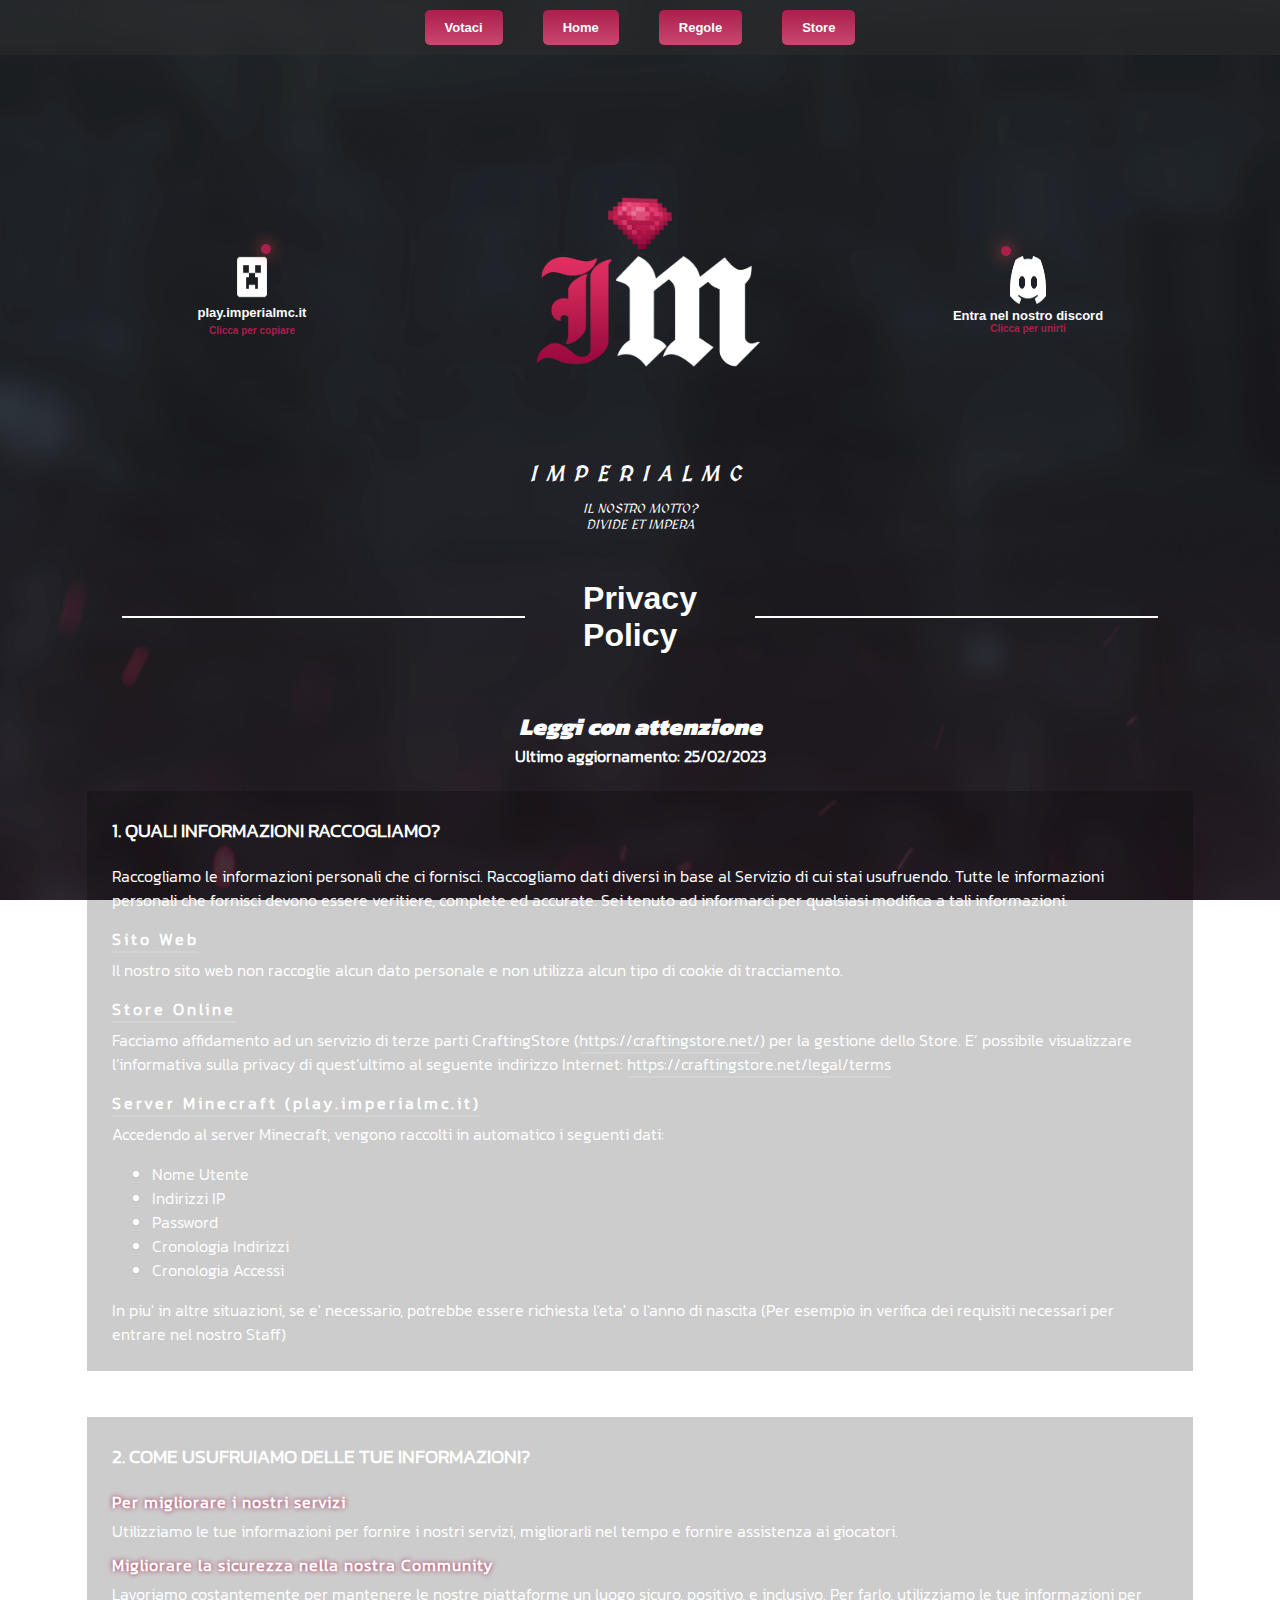
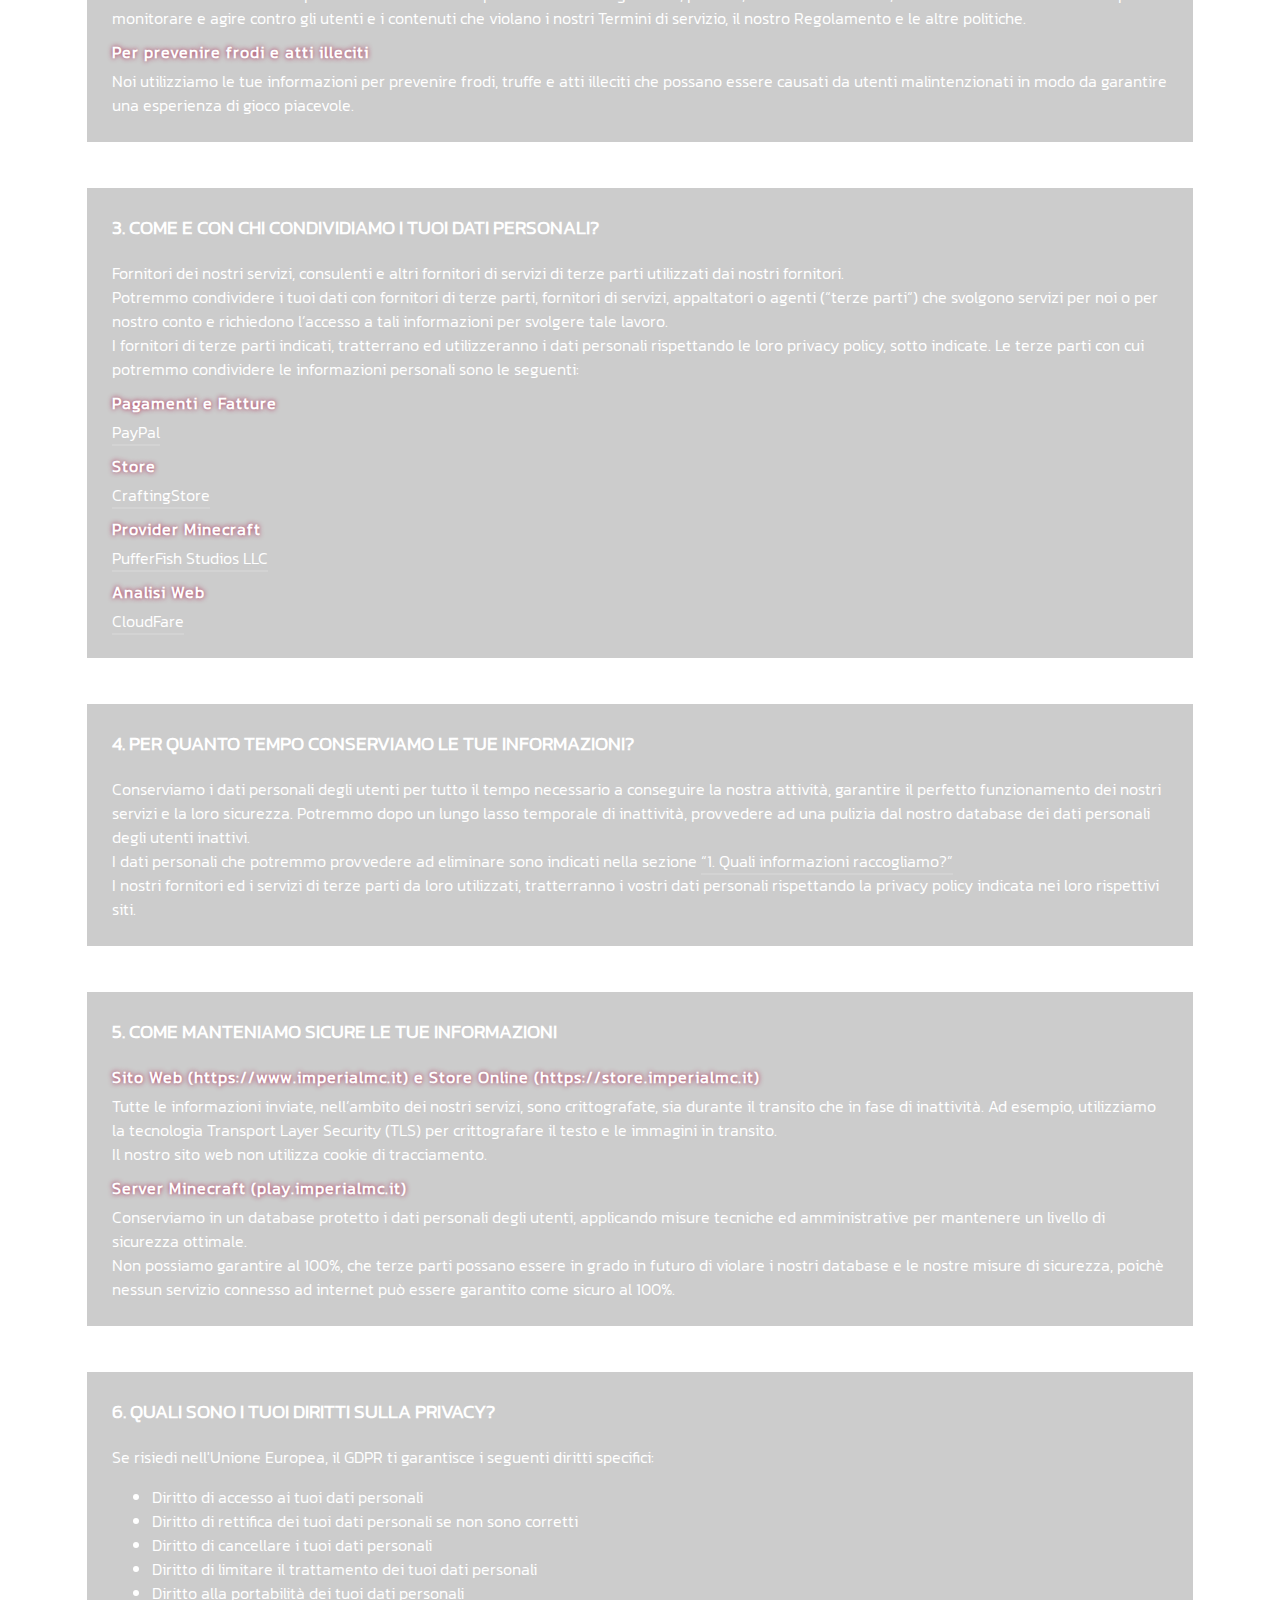
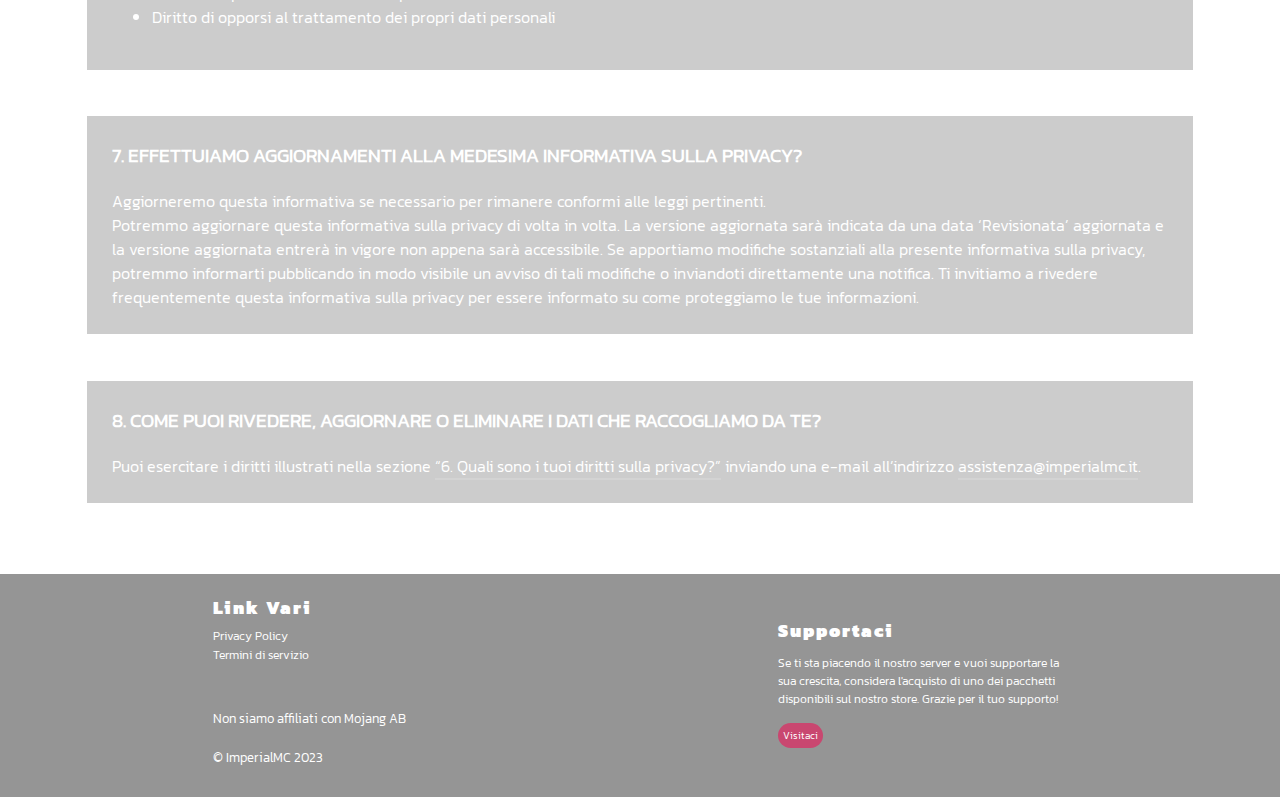
==== privacy.html @ 2893d4a4 "Update" ====
<!DOCTYPE html>
<html lang="it">

<head>
    <meta name="description"
        content="ImperialMC, un server minecraft con modalità imperi innovativa e resource pack personalizzata. Partecipa a eventi fantastici insieme ai tuoi amici.">
    <meta charset="UTF-8">
    <meta http-equiv="X-UA-Compatible" content="IE=edge">
    <meta name="viewport" content="width=device-width, initial-scale=1.0">
    <title>ImperialMC | Privacy Policy</title>
    <link rel="stylesheet" href="css/swiper-bundle.min.css" />
    <link rel="stylesheet" href="css/style.css?v=1.8">
    <link rel="shortcut icon" href="img/icon.png" type="image/x-icon">
    <script src="js/fontawesome.js"></script>
</head>

<body>
    <header><!-- Parte alta della pagina -->
        <nav><!-- Barra di navigazione -->
            <div class="container-header nav">
                <ul class="list">
                    <div class="dropdown">
                        <li class="li-element header nom">Votaci <i class="fa-solid fa-sort-down fa-xs"></i></li>
                        <div class="dropdown-content">
                            <li class="element"><a href="https://www.minealpha.it/server/imperialmc">Minecraft.it</a>
                            </li>
                            <li class="element"><a
                                    href="https://minecraft-italia.net/lista/server/imperialmc">Minecraft.net</a></li>
                        </div>
                    </div>
                    <!-- <div class="dropdown"> -->
                        <a href="index.html">
                            <li class="li-element header">Home</li>
                        </a>
                        <a href="regolamento.html">
                            <li class="li-element header">Regole</li>
                        </a>
                        <!-- <div class="dropdown-content">
                            <li class="element"><a href="regolamento.html">Regolamento</a>
                            </li>
                        </div>
                    </div> -->
                    <a href="https://store.imperialmc.it/">
                        <li class="li-element header">Store</li>
                    </a>
                </ul>
            </div>
        </nav>
        <div class="container">
            <div class="statz left">
                <span class="span-header right" id="players-mc"></span>
                <img src="img/minecraft.png" alt="Minecraft server" width="48px" height="48px">
                <p id="copy" class="header-txt first">play.imperialmc.it</p>
                <span id="clickModal" class="header-txt second">Clicca per copiare</span>
            </div>
            <div class="statz center">
                <img src="img/logo.png" alt="Imperial Logo" title="Logo" height="auto" width="400px">
                <div>
                    <h1>ImperialMC</h1>
                    <p>Il nostro motto?</p>
                    <p>Divide et impera</p>
                </div>
            </div>
            <div class="statz right">
                <span class="span-header left" id="players-ds"></span>
                <img src="img/discord-mark-white.png" alt="Discord" width="48px" height="48px">
                <p class="header-txt first">Entra nel nostro discord</p>
                <a href="https://discord.com/invite/7rMWN4B6k4">
                    <p class="header-txt second">Clicca per unirti</p>
                </a>
            </div>
        </div>
    </header>
    <main>
        <div class="div-titles">
            <div class="separator"></div>
            <h1>Privacy Policy</h1>
            <div class="separator"></div>
        </div>
        <section class="privacy">
            <h2>Leggi con attenzione</h2>
            <p>Ultimo aggiornamento: 25/02/2023</p>
            <div class="privacy-container">
                <article class="privacy-element">
                    <h3>1. QUALI INFORMAZIONI RACCOGLIAMO?</h3>
                    <p>Raccogliamo le informazioni personali che ci fornisci. Raccogliamo dati diversi in base al
                        Servizio di cui stai usufruendo. Tutte le informazioni personali che fornisci devono essere
                        veritiere, complete ed accurate. Sei tenuto ad informarci per qualsiasi modifica a tali
                        informazioni.</p>
                    <a class="anchor" href="index.html">Sito Web</a>
                    <p>Il nostro sito web non raccoglie alcun dato personale e non utilizza alcun tipo di cookie di
                        tracciamento.</p>
                    <a href="https://store.imperialmc.it" class="anchor">Store Online</a>
                    <p>Facciamo affidamento ad un servizio di terze parti CraftingStore (<a
                            href="#">https://craftingstore.net/</a>) per la gestione dello Store. E’ possibile
                        visualizzare l’informativa sulla privacy di quest’ultimo al seguente indirizzo Internet: <a
                            href="https://craftingstore.net/legal/terms">https://craftingstore.net/legal/terms</a></p>
                    <a href="" class="anchor">Server Minecraft (play.imperialmc.it)</a>
                    <p>Accedendo al server Minecraft, vengono raccolti in automatico i seguenti dati:</p>
                    <ul>
                        <li>Nome Utente</li>
                        <li>Indirizzi IP</li>
                        <li>Password</li>
                        <li>Cronologia Indirizzi</li>
                        <li>Cronologia Accessi</li>
                    </ul>
                    <p>In piu' in altre situazioni, se e' necessario, potrebbe essere richiesta l'eta' o l'anno di
                        nascita (Per esempio in verifica dei requisiti necessari per entrare nel nostro Staff)</p>
                </article>
                <article class="privacy-element">
                    <h3>2. COME USUFRUIAMO DELLE TUE INFORMAZIONI?</h3>
                    <b>Per migliorare i nostri servizi</b>
                    <p>Utilizziamo le tue informazioni per fornire i nostri servizi, migliorarli nel tempo e fornire
                        assistenza
                        ai giocatori.
                    </p>
                    <b>Migliorare la sicurezza nella nostra Community</b>
                    <p>Lavoriamo costantemente per mantenere le nostre piattaforme un luogo sicuro, positivo, e
                        inclusivo.
                        Per farlo, utilizziamo le tue informazioni per monitorare e agire contro gli utenti e i
                        contenuti che violano i nostri Termini di servizio, il nostro Regolamento e le altre politiche.
                    </p>
                    <b>Per prevenire frodi e atti illeciti</b>
                    <p>Noi utilizziamo le tue informazioni per prevenire frodi, truffe e atti illeciti che possano
                        essere causati da utenti malintenzionati in modo da garantire una esperienza
                        di gioco piacevole.</p>
                </article>
                <article class="privacy-element">
                    <h3>3. COME E CON CHI CONDIVIDIAMO I TUOI DATI PERSONALI?</h3>
                    <p>Fornitori dei nostri servizi, consulenti e altri fornitori di servizi di terze parti utilizzati
                        dai nostri fornitori.</p>
                    <p>Potremmo condividere i tuoi dati con fornitori di terze parti, fornitori di servizi, appaltatori
                        o agenti (“terze parti“)
                        che svolgono servizi per noi o per nostro conto e richiedono l’accesso a tali informazioni per
                        svolgere tale lavoro.</p>
                    <p>I fornitori di terze parti indicati, tratterrano ed utilizzeranno i dati personali rispettando
                        le loro privacy policy, sotto indicate.
                        Le terze parti con cui potremmo condividere le informazioni personali
                        sono le seguenti:</p>
                    <b>Pagamenti e Fatture</b>
                    <a href="https://www.paypal.com/myaccount/privacy/privacyhub">PayPal <i
                            class="fa-solid fa-link fa-xs"></i></a>
                    <b>Store</b>
                    <a href="https://craftingstore.net/terms">CraftingStore <i class="fa-solid fa-link fa-xs"></i></a>
                    <b>Provider Minecraft</b>
                    <a href="https://pufferfish.host/legal/privacy">PufferFish Studios LLC <i
                            class="fa-solid fa-link fa-xs"></i></a>
                    <b>Analisi Web</b>
                    <a href="https://www.cloudflare.com/it-it/privacypolicy/">CloudFare <i
                            class="fa-solid fa-link fa-xs"></i></a>
                </article>
                <article class="privacy-element">
                    <h3>4. PER QUANTO TEMPO CONSERVIAMO LE TUE INFORMAZIONI?</h3>
                    <p>Conserviamo i dati personali degli utenti per tutto il tempo necessario a conseguire la nostra
                        attività,
                        garantire il perfetto funzionamento dei nostri servizi e la loro sicurezza.
                        Potremmo dopo un lungo lasso temporale di inattività, provvedere ad una pulizia dal nostro
                        database
                        dei dati personali degli utenti inattivi.</p>
                    <p>I dati personali che potremmo provvedere ad eliminare sono indicati nella sezione
                        <a href="#1">“1. Quali informazioni raccogliamo?”</a>
                    </p>
                    <p>I nostri fornitori ed i servizi di terze parti da loro utilizzati, tratterranno i vostri dati
                        personali rispettando la privacy policy indicata nei loro rispettivi siti.</p>
                </article>
                <article class="privacy-element">
                    <h3>5. COME MANTENIAMO SICURE LE TUE INFORMAZIONI</h3>
                    <b>Sito Web (https://www.imperialmc.it) e Store Online (https://store.imperialmc.it)</b>
                    <p>Tutte le informazioni inviate, nell’ambito dei nostri servizi, sono crittografate, sia durante il
                        transito che in fase di inattività. Ad esempio, utilizziamo la tecnologia Transport Layer
                        Security (TLS) per crittografare il testo e le immagini in transito.</p>
                    <p>Il nostro sito web non utilizza cookie di tracciamento.</p>
                    <b>Server Minecraft (play.imperialmc.it)</b>
                    <p>Conserviamo in un database protetto i dati personali degli utenti, applicando misure
                        tecniche ed amministrative per mantenere un livello di sicurezza ottimale.</p>
                    <p>Non possiamo garantire al 100%, che terze parti possano essere in grado in futuro
                        di violare i nostri database e le nostre misure di sicurezza, poichè nessun
                        servizio connesso ad internet può essere garantito come sicuro al 100%.</p>
                </article>
                <article id="6" class="privacy-element">
                    <h3>6. QUALI SONO I TUOI DIRITTI SULLA PRIVACY?</h3>
                    <p>Se risiedi nell'Unione Europea, il GDPR ti garantisce i seguenti diritti specifici:</p>
                    <ul>
                        <li>Diritto di accesso ai tuoi dati personali</li>
                        <li>Diritto di rettifica dei tuoi dati personali se non sono corretti</li>
                        <li>Diritto di cancellare i tuoi dati personali</li>
                        <li>Diritto di limitare il trattamento dei tuoi dati personali</li>
                        <li>Diritto alla portabilità dei tuoi dati personali</li>
                        <li>Diritto di opporsi al trattamento dei propri dati personali</li>
                    </ul>
                </article>
                <article class="privacy-element">
                    <h3>7. EFFETTUIAMO AGGIORNAMENTI ALLA MEDESIMA INFORMATIVA SULLA PRIVACY?</h3>
                    <p>Aggiorneremo questa informativa se necessario per rimanere conformi alle leggi pertinenti.</p>
                    <p>Potremmo aggiornare questa informativa sulla privacy di volta in volta. La versione aggiornata
                        sarà indicata da una data ‘Revisionata’ aggiornata e la versione aggiornata entrerà in vigore
                        non appena sarà accessibile. Se apportiamo modifiche sostanziali alla presente informativa sulla
                        privacy, potremmo informarti pubblicando in modo visibile un avviso di tali modifiche o
                        inviandoti direttamente una notifica. Ti invitiamo a rivedere frequentemente questa informativa
                        sulla privacy per essere informato su come proteggiamo le tue informazioni.</p>
                </article>
                <article class="privacy-element">
                    <h3>8. COME PUOI RIVEDERE, AGGIORNARE O ELIMINARE I DATI CHE RACCOGLIAMO DA TE?</h3>
                    <p>Puoi esercitare i diritti illustrati nella sezione <a href="#6">“6. Quali sono i tuoi diritti
                            sulla privacy?”</a> inviando una e-mail all’indirizzo <a
                            href="mailto:assistenza@imperialmc.it">assistenza@imperialmc.it</a>.</p>
                </article>
            </div>
        </section>
    </main>
    <footer>
        <div class="footer">
            <div class="content-footer">
                <h3>Link Vari</h3>
                <ul>
                    <li><a href="privacy.html">Privacy Policy</a></li>
                    <li><a href="regolamento.html">Termini di servizio</a></li>
                </ul>
                <div class="social">
                    <!-- <a href="#"><i class="fa-brands fa-instagram"></i></a> -->
                    <a href="https://www.tiktok.com/@imperialmc.official?is_from_webapp=1&sender_device=pc"><i class="fa-brands fa-tiktok"></i></a>
                    <a href="https://t.me/imperialmc_official"><i class="fa-brands fa-telegram"></i></a>
                    <a href="https://www.youtube.com/channel/UCzONkB0ESR9Yvba4C2fLvrw"><i class="fa-brands fa-youtube"></i></a>
                </div>
                <p>Non siamo affiliati con Mojang AB</p>
                <p>© ImperialMC 2023</p>
            </div>
            <div class="content-footer right">
                <h3>Supportaci</h3>
                <p>Se ti sta piacendo il nostro server e vuoi supportare la sua crescita, considera l'acquisto di uno dei
                    pacchetti disponibili sul nostro store. Grazie per il tuo supporto!</p>
                <a class="button" href="https://store.imperialmc.it">Visitaci</a>
            </div>
        </div>
    </footer>
    <div id="modal" class="modal-s">
        <div class="modal-content">
            <div class="modal-body">
                <i class="fa-solid fa-check fa-xl"></i>
                <p>L'IP e' stato copiato</p>
                <p class="modal-sub">Ora puoi andare su minecraft e su 'Aggiungi server' incollare il nostro ip</p>
            </div>
        </div>
    </div>
</body>
<script src="js/main.js"></script>
<script src="js/modal.js"></script>

</html>
---- css/style.css ----
@font-face {
    font-family: Kanit;
    src: url(fonts/Kanit-Black.ttf);
    font-display: swap;
}

@font-face {
    font-family: Kanit-L;
    src: url(fonts/Kanit-Light.ttf);
    font-display: swap;
}

@font-face {
    font-family: Medieval;
    src: url(fonts/MedievalSharp-Regular.ttf);
    font-display: swap;
}

/* Modal CSS */

.modal-s {
    display: none;
    left: 0;
    top: 0;
    z-index: 1;
    position: fixed;
    width: 100%;
    height: 100%;
    background-color: rgba(0, 0, 0, 0.50);
    overflow: auto;
    transition: display .5s linear;
}

.modal-content {
    padding: 2%;
    margin: 15% auto;
    background-color: #26282b;
    width: 28%;
    height: 25%;
    border-radius: 15px;
    animation: ex 0.5s;
    /* box-shadow: rgb(59, 68, 81) 0 0 16px; */
}

.modal-content .fa-check {
    color: rgb(119, 219, 119);
    animation: check 2s;
}

@keyframes check {
    25% {
        transform: rotate(360deg) scale(0.5);
    }

    50% {
        transform: scale(1.15);
    }

    100% {
        transform: scale(1);
    }

}

@keyframes ex {
    from {
        transform: scale(0);
    }

    50% {
        transform: scale(1.15);
    }

    to {
        transform: scale(1);
    }
}

.modal-body {
    margin: 8%;
    font-weight: 600;
    font-size: x-large;
    text-align: center;
    color: white;
    padding: 5px;
}

.modal-sub {
    font-weight: normal;
    font-size: medium;
    padding: 5px;
}

.close {
    transition: .6s all;
}

.close:hover {
    cursor: pointer;
    color: black;
    transition: .6s all;
}

::-webkit-scrollbar {
    width: 5px;
}

::-webkit-scrollbar-thumb {
    background-color: #c94770;
    border-radius: 10px;
}

::-webkit-scrollbar-thumb:hover {
    background-color: #de7395;

}

::-webkit-scrollbar-track {
    background-color: #aa1f4b;
}






a {
    color: white;
    text-decoration: none;
}

body {
    color: white;
    font-family: Arial, Helvetica, sans-serif;
    background-image: url(../img/Backgroundimperial.png);
    background-attachment: fixed;
    background-repeat: no-repeat;
    background-size: cover;
    width: auto;
    height: auto;
    margin: 0;
    min-width: 300px;
}

::selection {
    background-color: transparent;
}

.list {
    width: 90%;
    margin: auto;
    padding: 0;
    list-style: none;
    display: flex;
    justify-content: center;
    align-items: center;
    flex-wrap: nowrap;
    flex-direction: row;
}

.div-titles {
    width: 90%;
    margin: auto;
    display: flex;
    justify-content: space-evenly;
    align-items: center;
    flex-wrap: nowrap;
    flex-direction: row;
}

.div-titles h2 {
    font-size: 24px;
    text-transform: uppercase;
    letter-spacing: 4px;
    font-family: Medieval;
    text-align: center;
    width: 100%;
    word-wrap: normal;
    word-break: keep-all;
}

.container-header {
    position: relative;
    background-color: rgba(44, 43, 43, 0.50);
    width: auto;
    height: auto;
    text-align: center;

}

.social a {
    margin: 5px 0;
    font-size: 20px;
    padding-right: 5px;
    transition: .5s;
}

.social a:hover {
    color: #aa1f4b
}

.li-element.header {
    width: auto;
    height: 20px;
    font-weight: bold;
    font-family: Arial;
    font-size: small;
    color: white;
    background-image: linear-gradient(180deg, #aa1f4b, #c94770);
    border-radius: 5px;
    padding: 10px 20px 5px 20px;
    margin: 10px 20px;
    transition: 0.5s all;
}

.li-element.header:hover {
    cursor: pointer;
    box-shadow: rgb(236 79 73) 0 0 16px;
    transition: 0.8s all;
}

.container {
    width: 90%;
    margin: 3% auto;
    text-align: center;
    display: flex;
    justify-content: space-evenly;
    align-items: center;
    flex-wrap: nowrap;
    flex-direction: row;
}

.span-header {
    font-family: Arial, Helvetica, sans-serif;
    font-weight: bold;
    font-size: 10pt;
    color: white;
    padding: 7px;
    box-shadow: rgb(236 79 73) 0 0 16px;
    position: absolute;
    box-sizing: border-box;
    background-color: #aa1f4b;
    border-radius: 50%;
}
.statz.left img, .statz.right img{
    width: 48px;
    color: white;
}

.span-header.right {
    margin-left: 2.7em;
    margin-top: -0.9em;
}

.span-header.left {
    margin-left: -0.9em;
    margin-top: -1em;
}

.header-txt,
.first,
.second {
    width: 220px;
    font-size: 14pt;
    color: white;
    margin: 0;
    font-family: Arial, Helvetica, sans-serif;
    font-weight: bolder;
    overflow-y: hidden;
}

.second {
    font-size: 9pt;
    color: #aa1f4b;
    transition: 0.5s all;
}

.second:hover {
    cursor: pointer;
    color: white;
    text-shadow: rgb(236 79 73) 0 0 16px;
    transition: 0.6s all;
}

.statz i {
    font-size: 48px;
}

.statz {
    position: relative;
}

.statz.center div {
    text-align: center;
    position: absolute;
    left: 0;
    right: 0;
    bottom: 0;
    text-transform: uppercase;
    font-family: Medieval;
    font-style: italic;
}
.statz.center img{
    width: 400px;
    height: 400px;
}

.statz.center div h1 {
    letter-spacing: 10px;
}

.statz.center div p {
    margin: 0;
}

.dropdown {
    position: relative;
}

.dropdown-content {
    top: 50px;
    right: 12px;
    width: 100px;
    background-image: linear-gradient(360deg, #aa1f4b, #c94770);
    z-index: 1;
    position: absolute;
    visibility: hidden;
    opacity: 0;
}

.element {
    text-align: center;
    border-bottom: black 1px solid;
    font-size: x-small;
    padding: 15px;
    text-transform: uppercase;
    transition: .5s;
}

.element:hover {
    text-shadow: rgb(255, 255, 255) 0 0 10px;
    transition: .5s;
}

.dropdown:hover .dropdown-content {
    border-radius: 10px;
    top: 55px;
    visibility: visible;
    opacity: 1;
    transition: .9s;
}

.fa-sort-down {
    vertical-align: 0;
}

.separator {
    width: 90%;
    margin: 7% 5%;
    border: white 1px solid;
}

.article-content {
    position: relative;
    width: 90%;
    height: 400px;
    margin: 0 auto;
    display: flex;
    flex-wrap: nowrap;
    flex-direction: row;
    align-content: center;
    justify-content: space-around;
}

.article-content::before {
    content: '';
    background-image: url(../img/nuovospawn.png);
    background-size: cover;
    background-position: center;
    border-bottom-right-radius: 70px;
    border-top-left-radius: 70px;
    position: absolute;
    top: 0px;
    right: 0px;
    bottom: 0px;
    left: 0px;
    opacity: 0.3;
}

.main-content {
    position: relative;
    margin: 10px 0;
    padding: 20px;
    text-align: center;
    width: 400px;
}

.main-content h3 {
    font-family: Kanit;
    margin-top: 50px;
}

.main-content p {
    margin: 50px 0;
    font-size: normal;
    text-align: center;
    font-family: Kanit-L;
    word-wrap: break-word;
    transition: .3s;
}

.main-content p:hover {
    cursor: pointer;
    text-shadow: #de7395 0 0 5px;
    transition: .3s;
}

#slider {
    position: relative;
    margin: 2% auto;
    width: 60%;
    display: flex;
    align-items: center;
    justify-content: center;
    transition: .5s;
    opacity: 0.6;
}

#img_slider {
    width: 100%;
}

#slider:hover {
    cursor: pointer;
    box-shadow: #c94770 0 0 10px;
    transform: scale(1.05);
    transition: .5s;
}

#img_slider img {
    height: 400px;
    width: 100%;
    display: none;
    transition: .5s ease-in-out;
}

#img_slider img:nth-child(1) {
    display: block;
    transform: translateX(0);
    transition: .5s ease-in-out;
}

#slider:hover {
    opacity: 1;
}

#slider button {
    margin: 10px;
    z-index: 1;
    position: absolute;
    width: 30px;
    height: 30px;
    border: solid white 2px;
    color: white;
    outline: none;
    cursor: pointer;
    background: none;
    border-radius: 25px;
    font-size: 10px;
    transition: all 0.1s ease-in-out;
}

#slider button.left {
    left: 1%;
}

#slider button.right {
    right: 1%;
}

#slider button:hover {
    transform: scale(1.05);
}

#slider button:active {
    transform: scale(0.95);
}

.swiper {
    padding: 5% 0;
    width: 50%;
    height: 100%;
    cursor: grab;
    transform: scale(0.95);
    background-color: rgba(0, 0, 0, 0.10);
    opacity: 0.6;
    transition: .5s;
}

.swiper:hover {
    transform: scale(1.05);
    opacity: 1;
    background-color: rgba(0, 0, 0, 0.30);
}

.swiper:active {
    cursor: grabbing;
}

.swiper-slide {
    text-align: center;
    font-size: 18px;
    display: flex;
    justify-content: space-evenly;
    align-items: center;
}

.card {
    width: 150px;
    border-radius: 15px;
    background-image: linear-gradient(90deg, #aa1f4b, #c94770);
    cursor: pointer;
    transition: .5s;
}

.card:hover {
    transform: scale(1.10);
}

.card-image {
    position: relative;
    height: 70px;
    width: 70px;
    border-radius: 50px;
    padding: 5px;
}

.card-image img {
    width: 100%;
    height: 100%;
    object-fit: cover;
    border-radius: 50px;
    border: 1px solid black;
}

.image-content,
.card-content {
    padding: 15px 30px;
    display: flex;
    flex-direction: column;
    align-items: center;
}

.image-content {
    position: relative;
    row-gap: 5px;
}

.overlay {
    position: absolute;
    left: 0;
    top: 0;
    width: 100%;
    height: 100%;
    border-radius: 15px 15px 0 20px;
    background-color: rgb(100, 105, 112);
}

.overlay::after {
    border-radius: 0 15px 0 0;
    background-image: linear-gradient(180deg, #aa1f4b, #c94770);
}

.name {
    text-align: center;
    font-size: medium;
    font-weight: 600;
}

.desc {
    text-align: center;
    font-size: small;
    font-weight: 0;

}

.footer {
    padding: 20px;
    margin-top: 3%;
    width: auto;
    background-color: rgba(44, 43, 43, 0.50);
    display: flex;
    flex-direction: row;
    align-items: center;
    justify-content: center;
}

.content-footer {
    display: flex;
    flex-direction: column;
    align-items: first baseline;
    justify-content: space-evenly;
    box-sizing: border-box;
    height: auto;
    font-family: Kanit-L;
    font-size: small;
    margin: 0 15%;
}

.content-footer h3 {
    font-family: Kanit;
    font-size: large;
    font-weight: 600;
    letter-spacing: 2px;
    margin: 0;
}

.content-footer ul {
    list-style: none;
    margin: 5px;
    padding: 0;
}

.content-footer ul li {
    transition: .5s;
    min-width: 100px;
}

.content-footer ul li:hover {
    text-shadow: #c94770 0 0 5px;
}

.content-footer p {
    padding: 10px 0;
    margin: 5px 0;
    max-width: 300px;
    margin: 0;
    word-wrap: break-word;
}

.content-footer .button {
    margin: 5px;
    font-size: x-small;
    padding: 5px;
    border-radius: 15px;
    background-color: #c94770;
    transition: .5s;
}

.content-footer .button:hover {
    box-shadow: white 0 0 3px;
}

.content-footer .button:active {
    transform: scale(1.10);
}


/* Sezione dedicata alla pagina privacy.html */

.privacy {
    text-align: center;
    padding: 10px;
    width: 90%;
    margin: auto;
    font-family: Kanit-L;
}

.privacy h2 {
    font-family: Kanit;
    font-style: italic;
    margin: 0;
}

.privacy p {
    font-weight: 900;
    margin: 0;
}

.privacy-container {
    display: flex;
    flex-wrap: wrap;
    align-items: center;
}

.privacy-element {
    text-align: left;
    width: 100%;
    margin: 2%;
    padding: 25px;
    background-color: rgba(0, 0, 0, 0.20);
    height: auto;
    word-wrap: break-word;
    overflow-y: auto;
}

.privacy-element p,
.privacy-element h3 {
    font-family: Kanit-L;
    margin: 0;
}

.privacy h3 {
    margin: 0 0 20px 0;
}

.privacy-element p {
    font-weight: 200;
    width: 100%;
}

.privacy-element b {
    text-shadow: #aa1f4b 0 0 5px;
    color: white;
    letter-spacing: 1px;
    font-weight: 600;
    display: block;
    margin: 10px 0 5px 0;
}

.privacy a {
    border-bottom: 2px solid lightgray;
    transition: .5s;
}

.privacy ol li {
    padding: 10px;
    margin: 5px 0;
}

.anchor {
    border-bottom: 2px solid #26282b;
    letter-spacing: 3px;
    font-weight: 600;
    display: inline-block;
    margin: 15px 0 5px 0;
    transition: .5s;
}

.anchor:hover {
    color: rgba(255, 255, 255, 0.7);
}

@media screen and (max-width:1350px) {
    .main-content p {
        font-size: 13px;
    }

    .statz img {
        width: 200px;
    }

    .statz span,
    .statz a p {
        font-size: 10px;
    }

    .statz p {
        font-size: 13px;
    }

    .statz.left img, .statz.right img{
        width: 36px;
    }

    .span-header {
        font-size: 13px;
        padding: 5px;
    }

    .statz.center div h1 {
        font-size: 21px;
    }

    .statz.center div {
        bottom: -35px;
    }

    .content-footer.right p {
        font-size: 12px;
    }

    .content-footer ul li a {
        font-size: 12px;
    }
}

@media screen and (max-width:800px) {
    .li-element.header{
        font-size: 11px;
        padding: 13px 10px 5px 10px;
    }
    .separator {
        width: 50%;
    }

    .div-titles h2 {
        font-size: 13px;
    }

    .statz.statz.center img {
        width: 150px;
        height: auto;
    }

    .statz.center div {
        bottom: -15px;
    }

    .statz.center div h1 {
        letter-spacing: 5px;
        font-size: 16px;
    }

    .statz.center div p {
        font-size: 9px;
    }

    .statz.left img, .statz.right img{
        width: 20px;
    }
    .statz p{
        font-size: 9px;
    }
    .header-txt.second{
        font-size: 7px;
    }
    .span-header.left {
        margin-left: -1.4em;
        margin-top: -1em;
    }
    .span-header.right {
        margin-left: 1.1em;
        margin-top: -0.8em;
    }
    .span-header{
        font-size: 8px;
        padding: 4px;
    }
    .main-content p {
        font-size: 9px;
    }

    .content-footer.right p {
        font-size: 5px;
    }

    .content-footer ul li a {
        font-size: 10px;
    }
}
@media screen and (max-width: 500px) {
    .article-content{
        flex-direction: column;
        height: auto;
    }
    .article-content::before{
        background: none;
    }
    .main-content{
        position: relative;
        width: 70%;
        margin: 10px auto;
    }
    .main-content::before{
        content: '';
        position: absolute;
        left: 0;
        right: 0;
        top: 0;
        bottom: 0;
        background-image: url(../img/nuovospawn.png);
        background-position: center;
        background-size: cover;
        opacity: 0.3;
    }
    .main-content i{
        font-size: 19px;
    }
    .main-content h3{
        margin-top: 20px;
        font-size: 14px;
    }
    .main-content p{
        margin: 30px 0;
    }
    .statz.left {
        display: none;
    }
    .statz.right{
        display: none;
    }
}
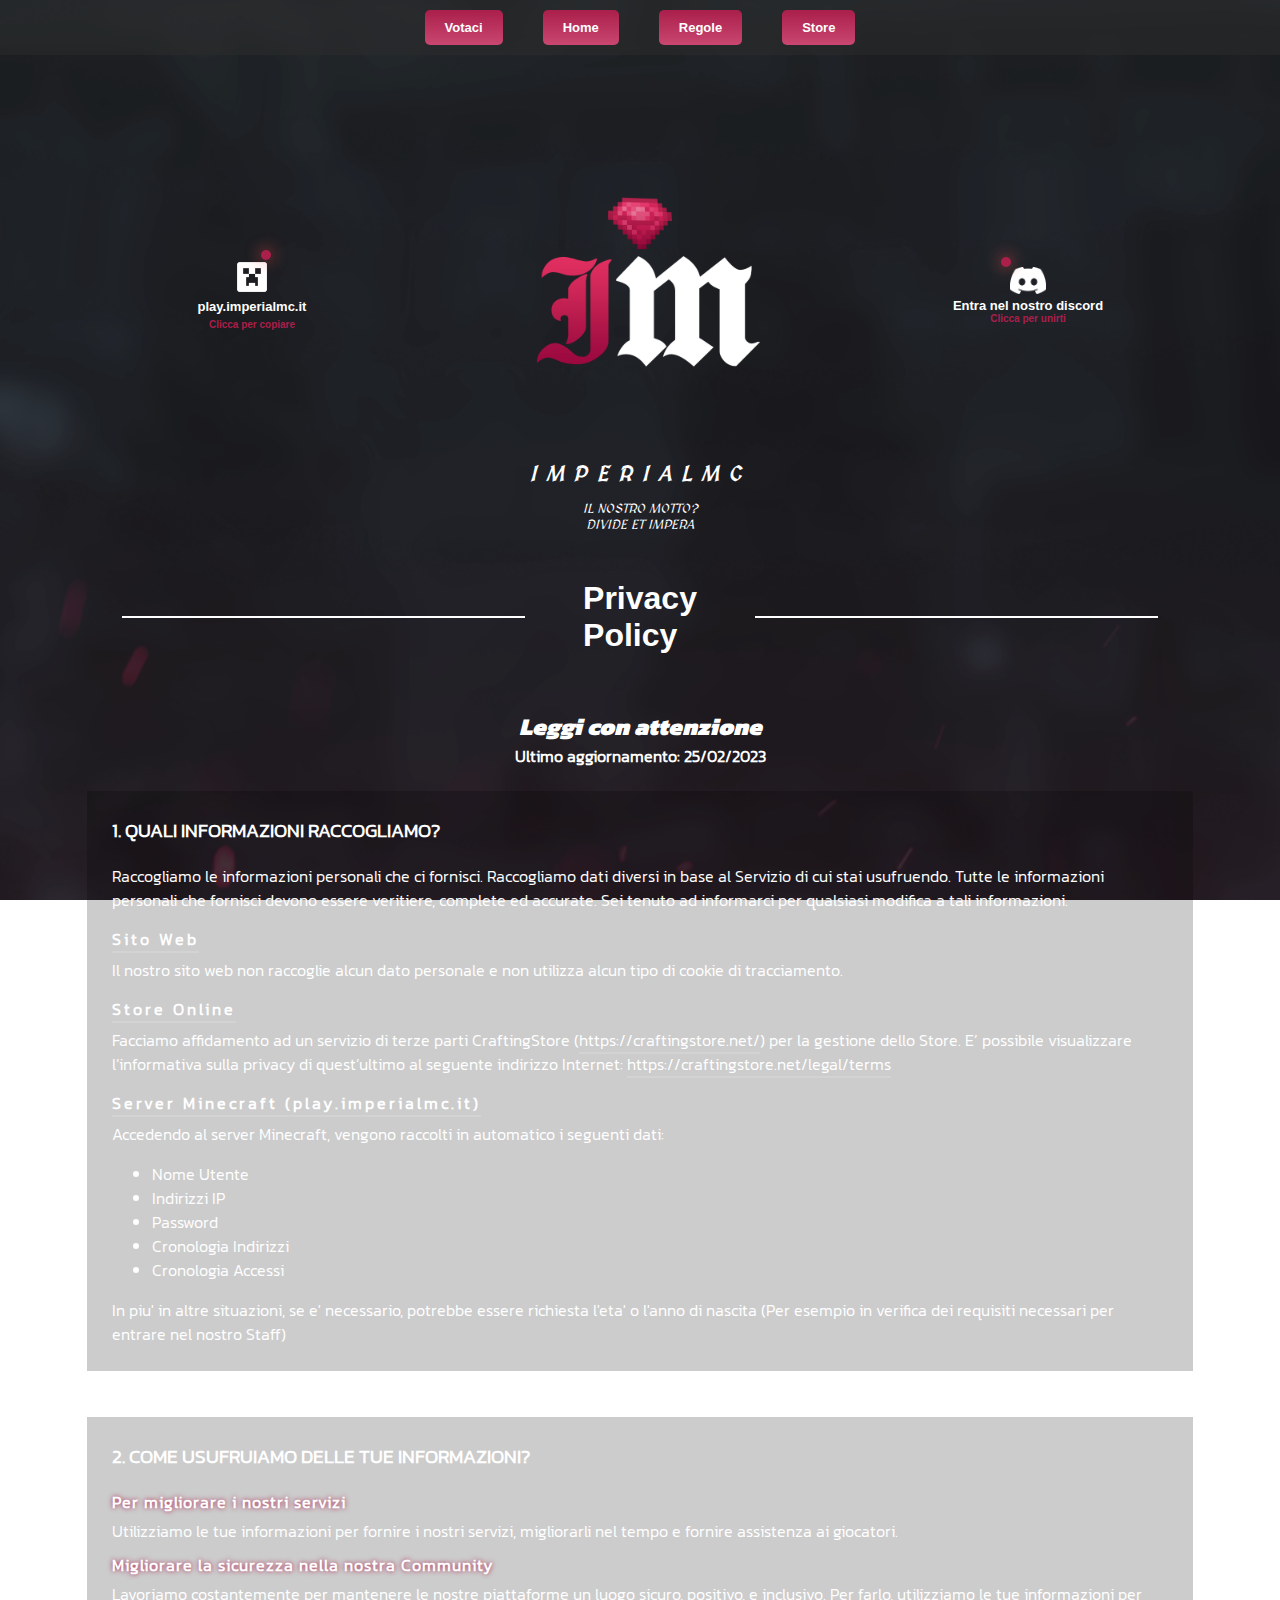
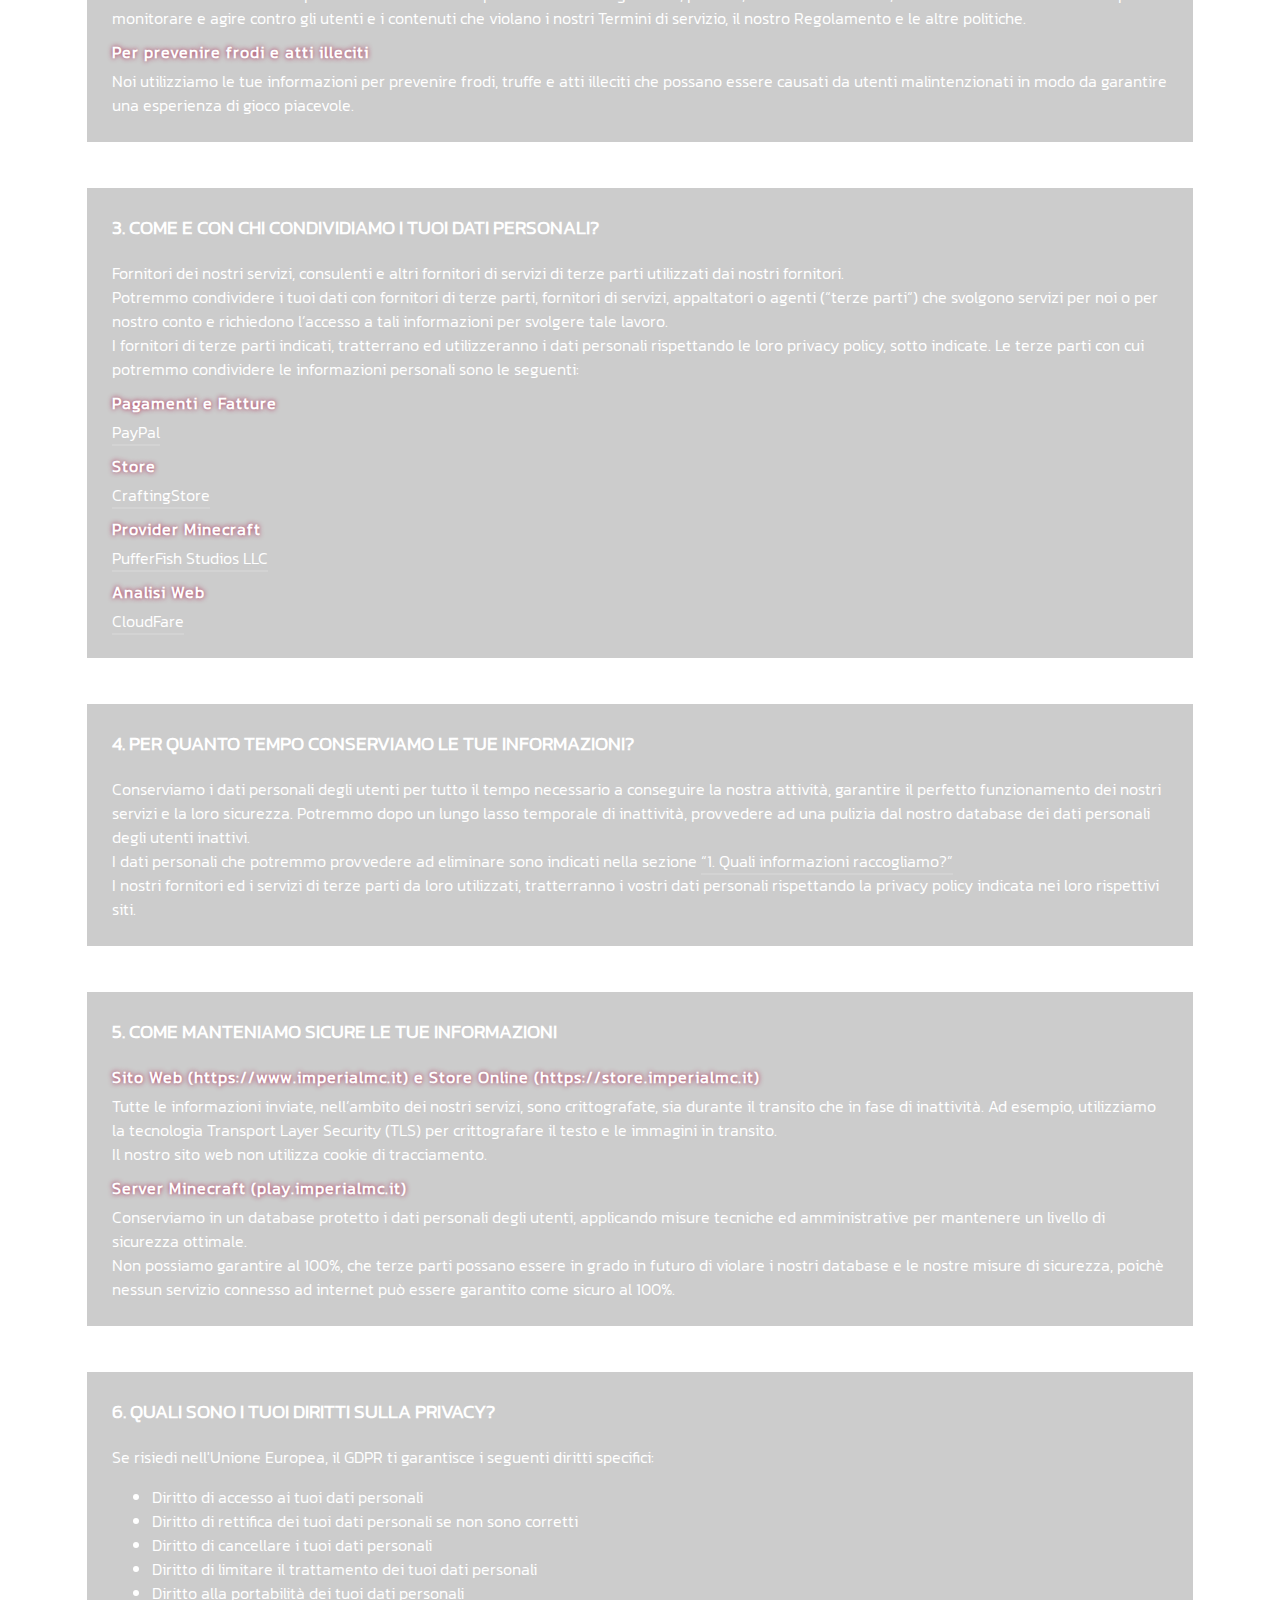
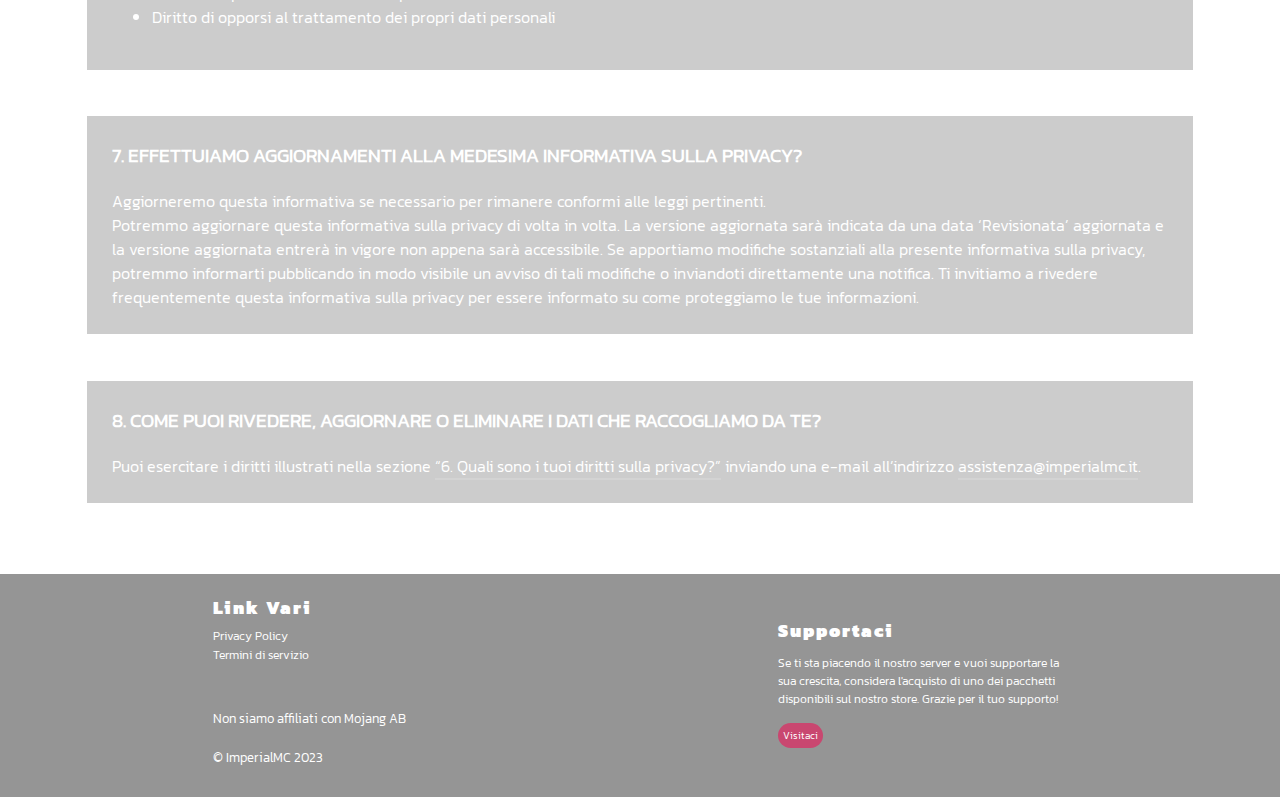
==== commit a9c6edf0: "Updates" ====
--- a/privacy.html
+++ b/privacy.html
@@ -9,7 +9,7 @@
     <meta name="viewport" content="width=device-width, initial-scale=1.0">
     <title>ImperialMC | Privacy Policy</title>
     <link rel="stylesheet" href="css/swiper-bundle.min.css" />
-    <link rel="stylesheet" href="css/style.css?v=1.8">
+    <link rel="stylesheet" href="css/style.css?v=1.9">
     <link rel="shortcut icon" href="img/icon.png" type="image/x-icon">
     <script src="js/fontawesome.js"></script>
 </head>
@@ -49,12 +49,12 @@
         <div class="container">
             <div class="statz left">
                 <span class="span-header right" id="players-mc"></span>
-                <img src="img/minecraft.png" alt="Minecraft server" width="48px" height="48px">
+                <img src="img/minecraft.avif" alt="Minecraft server" width="48px" height="auto">
                 <p id="copy" class="header-txt first">play.imperialmc.it</p>
                 <span id="clickModal" class="header-txt second">Clicca per copiare</span>
             </div>
             <div class="statz center">
-                <img src="img/logo.png" alt="Imperial Logo" title="Logo" height="auto" width="400px">
+                <img src="img/logo.avif" alt="Imperial Logo" title="Logo" height="auto" width="400px">
                 <div>
                     <h1>ImperialMC</h1>
                     <p>Il nostro motto?</p>
@@ -63,7 +63,7 @@
             </div>
             <div class="statz right">
                 <span class="span-header left" id="players-ds"></span>
-                <img src="img/discord-mark-white.png" alt="Discord" width="48px" height="48px">
+                <img src="img/discord-mark-white.avif" alt="Discord" width="48px" height="auto">
                 <p class="header-txt first">Entra nel nostro discord</p>
                 <a href="https://discord.com/invite/7rMWN4B6k4">
                     <p class="header-txt second">Clicca per unirti</p>
--- a/css/style.css
+++ b/css/style.css
@@ -132,7 +132,7 @@
 body {
     color: white;
     font-family: Arial, Helvetica, sans-serif;
-    background-image: url(../img/Backgroundimperial.png);
+    background-image: url(../img/Backgroundimperial.avif);
     background-attachment: fixed;
     background-repeat: no-repeat;
     background-size: cover;
@@ -374,7 +374,7 @@
 
 .article-content::before {
     content: '';
-    background-image: url(../img/nuovospawn.png);
+    background-image: url(../img/nuovospawn.avif);
     background-size: cover;
     background-position: center;
     border-bottom-right-radius: 70px;
@@ -869,7 +869,7 @@
         right: 0;
         top: 0;
         bottom: 0;
-        background-image: url(../img/nuovospawn.png);
+        background-image: url(../img/nuovospawn.avif);
         background-position: center;
         background-size: cover;
         opacity: 0.3;
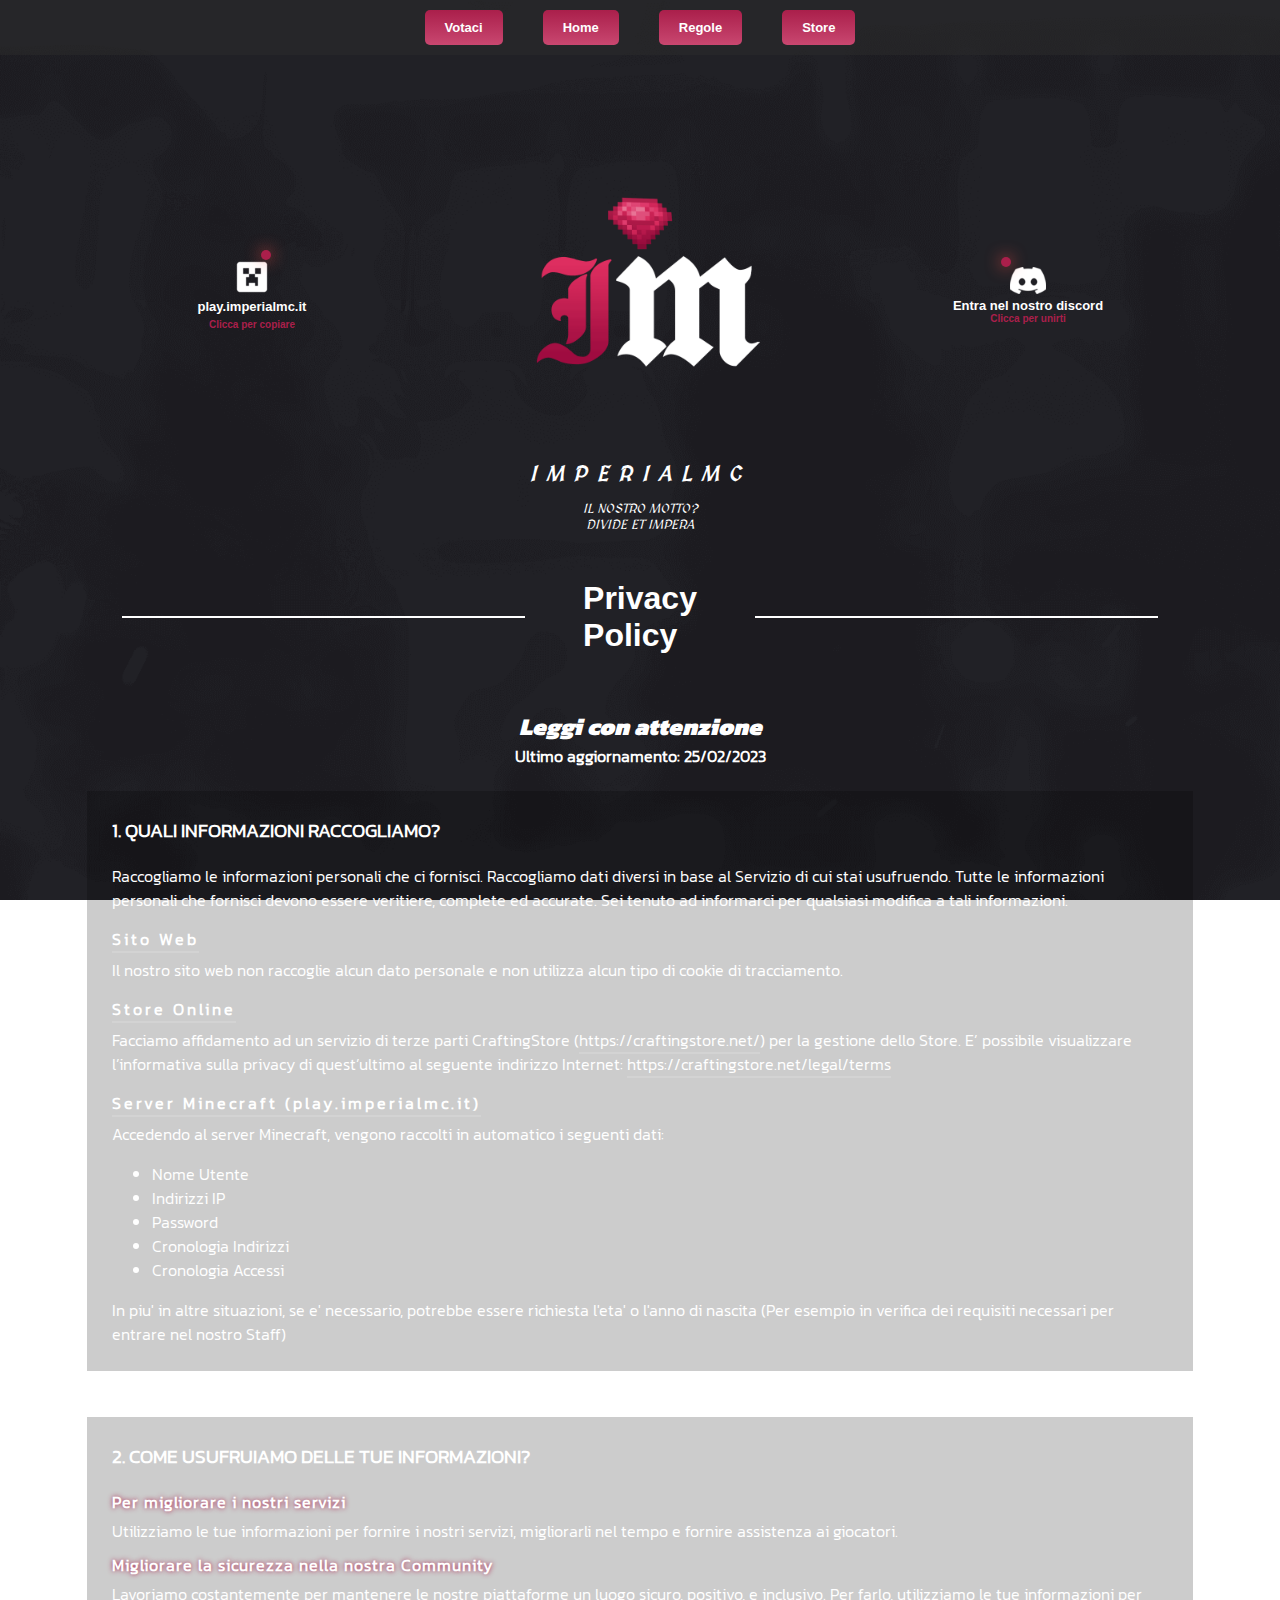
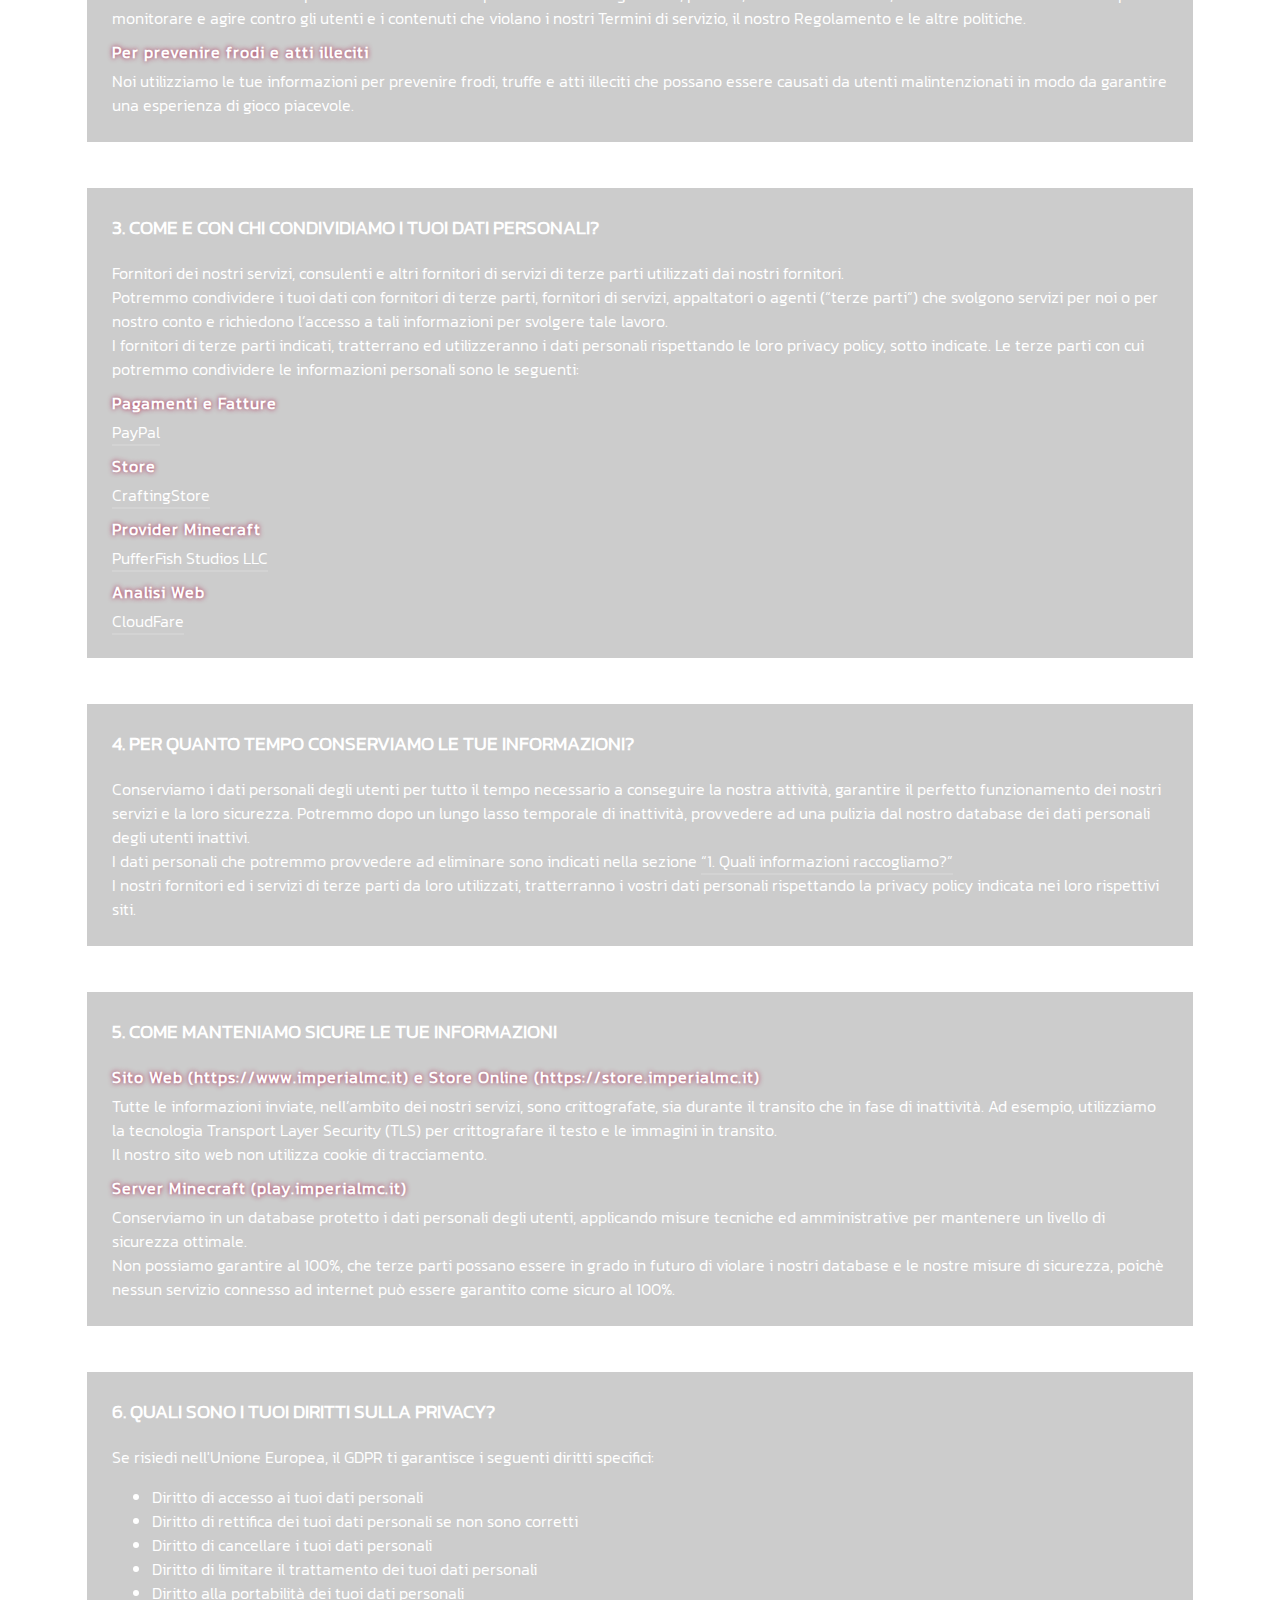
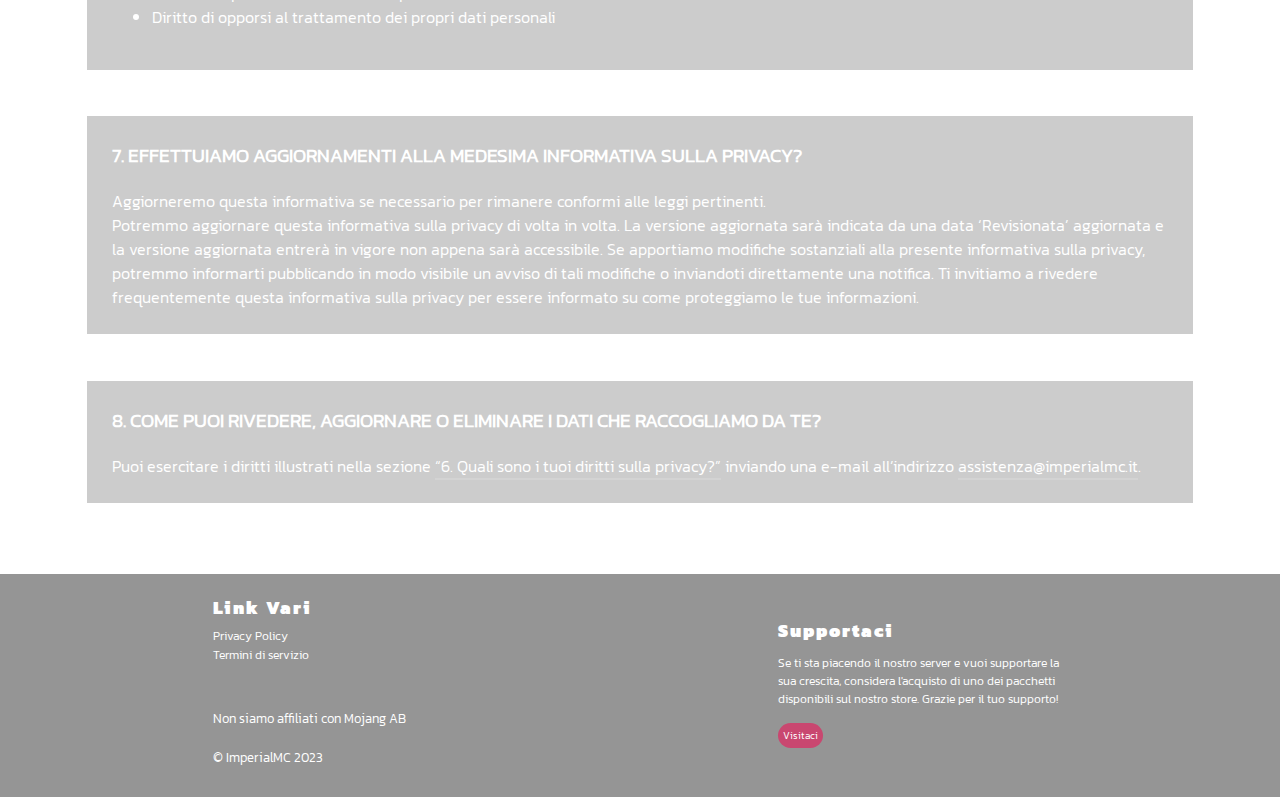
==== commit 22e03e30: "Update" ====
--- a/privacy.html
+++ b/privacy.html
@@ -8,31 +8,34 @@
     <meta http-equiv="X-UA-Compatible" content="IE=edge">
     <meta name="viewport" content="width=device-width, initial-scale=1.0">
     <title>ImperialMC | Privacy Policy</title>
-    <link rel="stylesheet" href="css/swiper-bundle.min.css" />
-    <link rel="stylesheet" href="css/style.css?v=1.9">
+    <link rel="stylesheet" href="css/swiper-bundle.min.css?v=1.0.0">
+    <link rel="stylesheet" href="css/style.css?v=2.1">
     <link rel="shortcut icon" href="img/icon.png" type="image/x-icon">
-    <script src="js/fontawesome.js"></script>
+    <script async="false" src="js/fontawesome.js"></script>
 </head>
 
 <body>
     <header><!-- Parte alta della pagina -->
         <nav><!-- Barra di navigazione -->
             <div class="container-header nav">
-                <ul class="list">
-                    <div class="dropdown">
-                        <li class="li-element header nom">Votaci <i class="fa-solid fa-sort-down fa-xs"></i></li>
-                        <div class="dropdown-content">
-                            <li class="element"><a href="https://www.minealpha.it/server/imperialmc">Minecraft.it</a>
-                            </li>
-                            <li class="element"><a
-                                    href="https://minecraft-italia.net/lista/server/imperialmc">Minecraft.net</a></li>
+                <main>
+                    <ul class="list">
+                        <div class="dropdown">
+                            <li class="li-element header nom">Votaci <i class="fa-solid fa-sort-down fa-xs"></i></li>
+                            <div class="dropdown-content">
+                                <li class="element"><a href="https://www.minealpha.it/server/imperialmc"
+                                        title="Minecraft.it">Minecraft.it</a>
+                                </li>
+                                <li class="element"><a href="https://minecraft-italia.net/lista/server/imperialmc"
+                                        title="Minecraft.net">Minecraft.net</a></li>
+                            </div>
+                            </a>
                         </div>
-                    </div>
-                    <!-- <div class="dropdown"> -->
-                        <a href="index.html">
+                        <!-- <div class="dropdown"> -->
+                        <a href="index.html" title="home">
                             <li class="li-element header">Home</li>
                         </a>
-                        <a href="regolamento.html">
+                        <a href="regolamento.html" title="rules">
                             <li class="li-element header">Regole</li>
                         </a>
                         <!-- <div class="dropdown-content">
@@ -40,21 +43,22 @@
                             </li>
                         </div>
                     </div> -->
-                    <a href="https://store.imperialmc.it/">
-                        <li class="li-element header">Store</li>
-                    </a>
-                </ul>
+                        <a href="https://store.imperialmc.it/" title="store">
+                            <li class="li-element header">Store</li>
+                        </a>
+                    </ul>
+                </main>
             </div>
         </nav>
         <div class="container">
             <div class="statz left">
                 <span class="span-header right" id="players-mc"></span>
-                <img src="img/minecraft.avif" alt="Minecraft server" width="48px" height="auto">
+                <img src="img/minecraft.png" alt="Minecraft server" width="48px" height="auto">
                 <p id="copy" class="header-txt first">play.imperialmc.it</p>
                 <span id="clickModal" class="header-txt second">Clicca per copiare</span>
             </div>
             <div class="statz center">
-                <img src="img/logo.avif" alt="Imperial Logo" title="Logo" height="auto" width="400px">
+                <img src="img/logo.png" alt="Imperial Logo" title="Logo" height="auto" width="400px">
                 <div>
                     <h1>ImperialMC</h1>
                     <p>Il nostro motto?</p>
@@ -63,7 +67,7 @@
             </div>
             <div class="statz right">
                 <span class="span-header left" id="players-ds"></span>
-                <img src="img/discord-mark-white.avif" alt="Discord" width="48px" height="auto">
+                <img src="img/discord-mark-white.png" alt="Discord" width="48px" height="auto">
                 <p class="header-txt first">Entra nel nostro discord</p>
                 <a href="https://discord.com/invite/7rMWN4B6k4">
                     <p class="header-txt second">Clicca per unirti</p>
@@ -244,6 +248,4 @@
     </div>
 </body>
 <script src="js/main.js"></script>
-<script src="js/modal.js"></script>
-
 </html>--- a/css/style.css
+++ b/css/style.css
@@ -132,7 +132,7 @@
 body {
     color: white;
     font-family: Arial, Helvetica, sans-serif;
-    background-image: url(../img/Backgroundimperial.avif);
+    background-image: url(../img/Backgroundimperial.webp);
     background-attachment: fixed;
     background-repeat: no-repeat;
     background-size: cover;
@@ -374,7 +374,7 @@
 
 .article-content::before {
     content: '';
-    background-image: url(../img/nuovospawn.avif);
+    background-image: url(../img/nuovospawn.webp);
     background-size: cover;
     background-position: center;
     border-bottom-right-radius: 70px;
@@ -869,7 +869,7 @@
         right: 0;
         top: 0;
         bottom: 0;
-        background-image: url(../img/nuovospawn.avif);
+        background-image: url(../img/nuovospawn.webp);
         background-position: center;
         background-size: cover;
         opacity: 0.3;
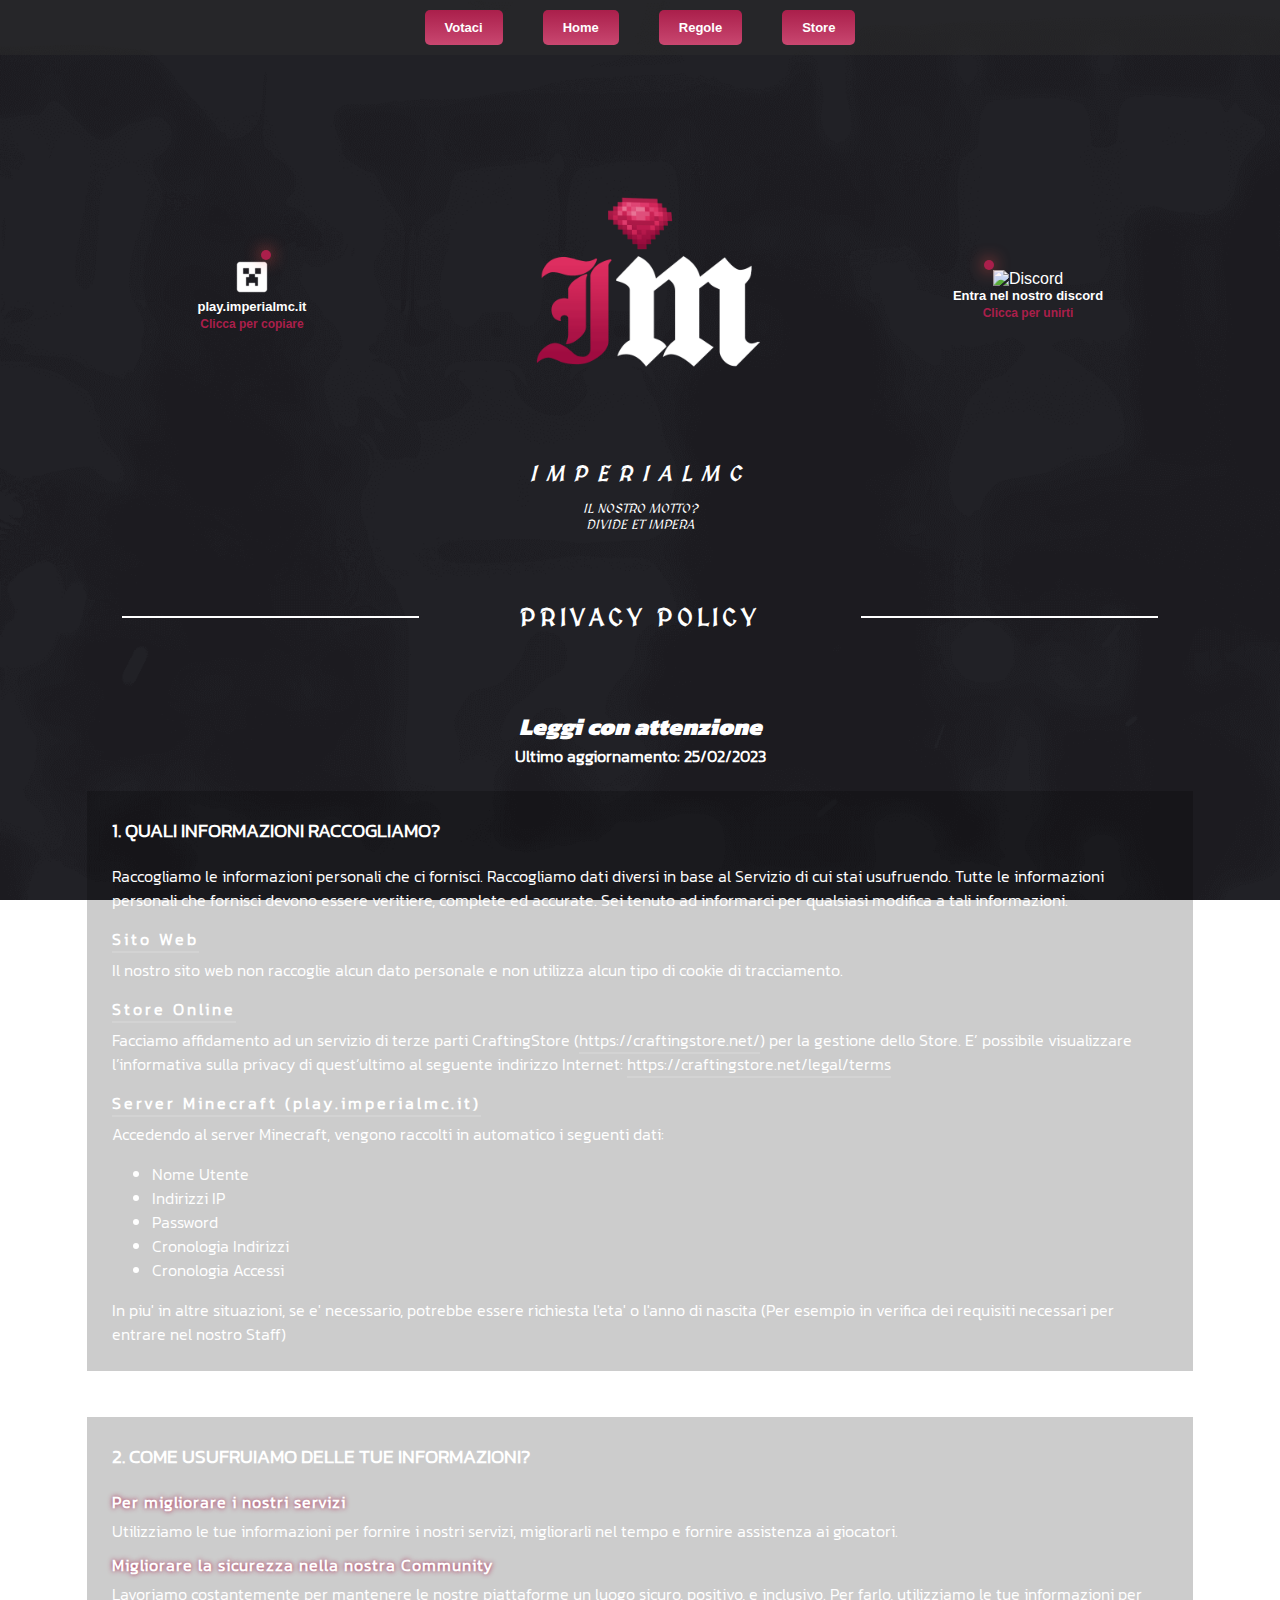
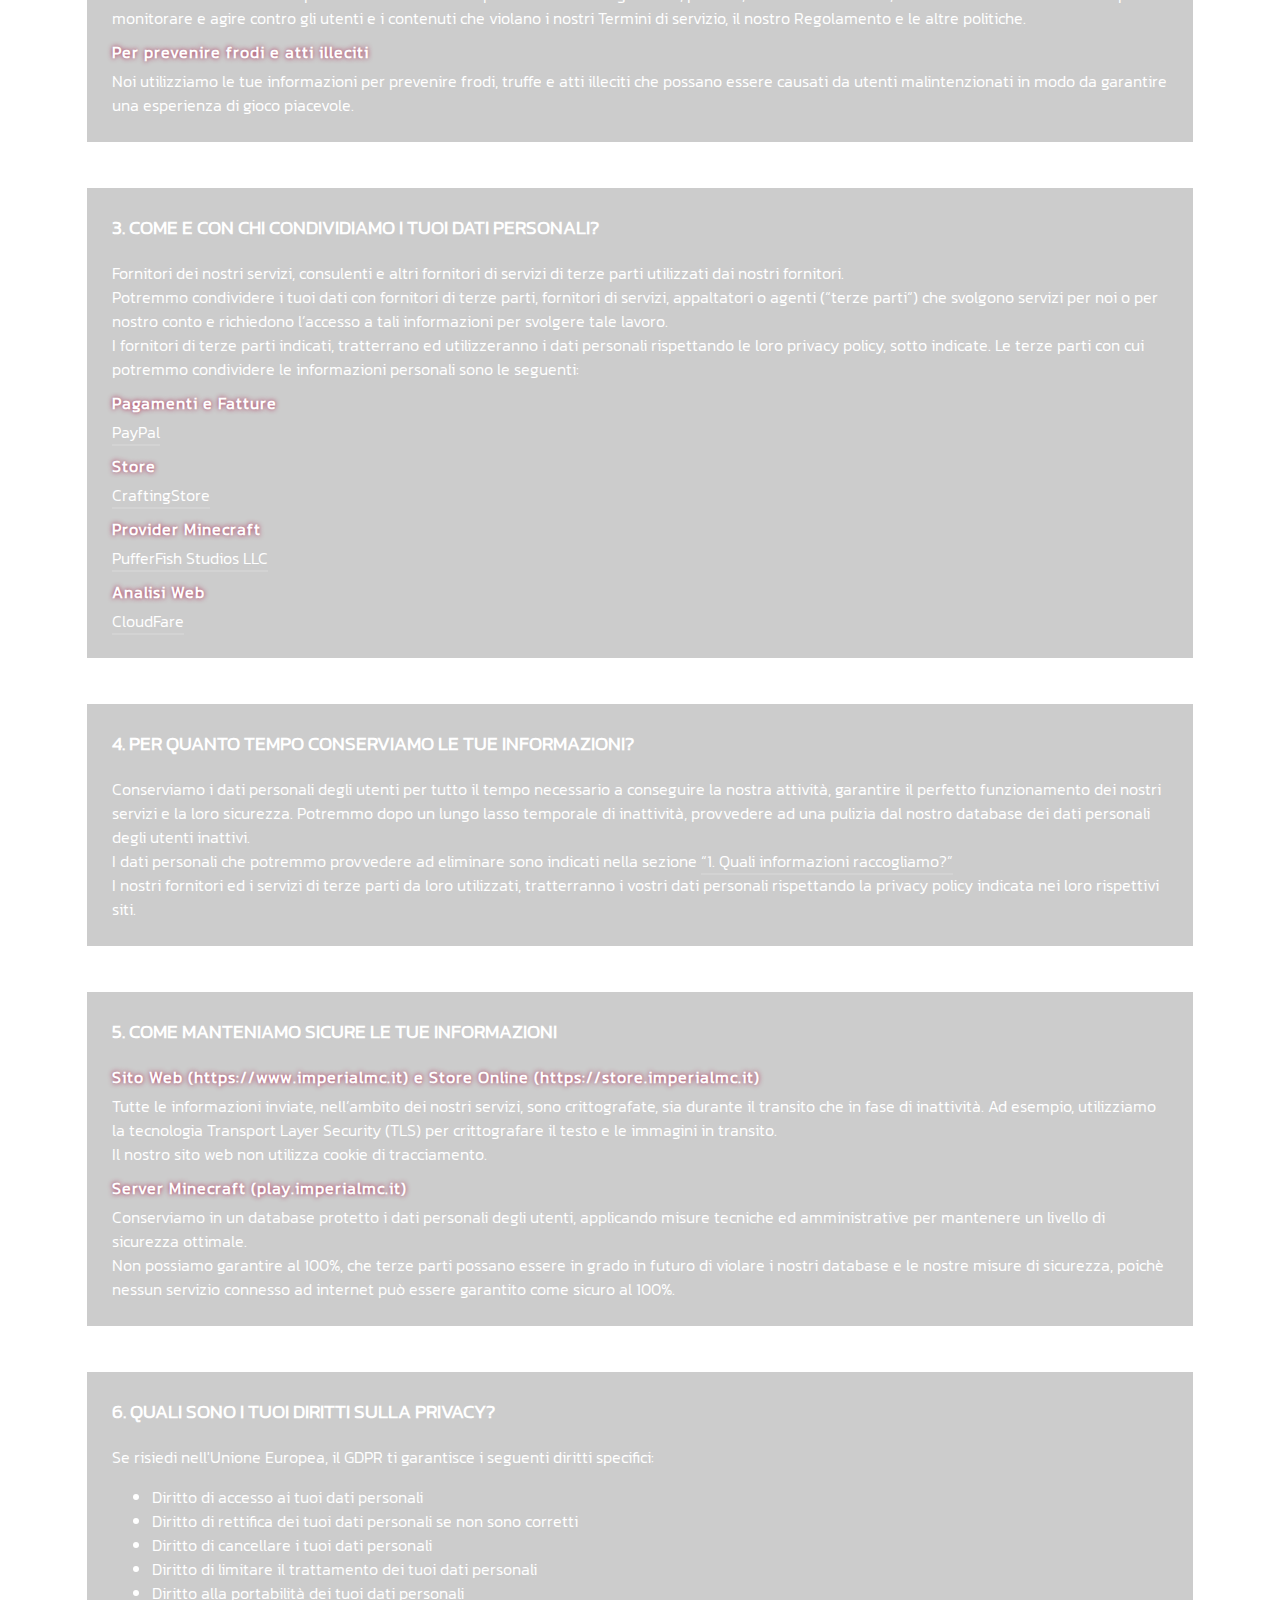
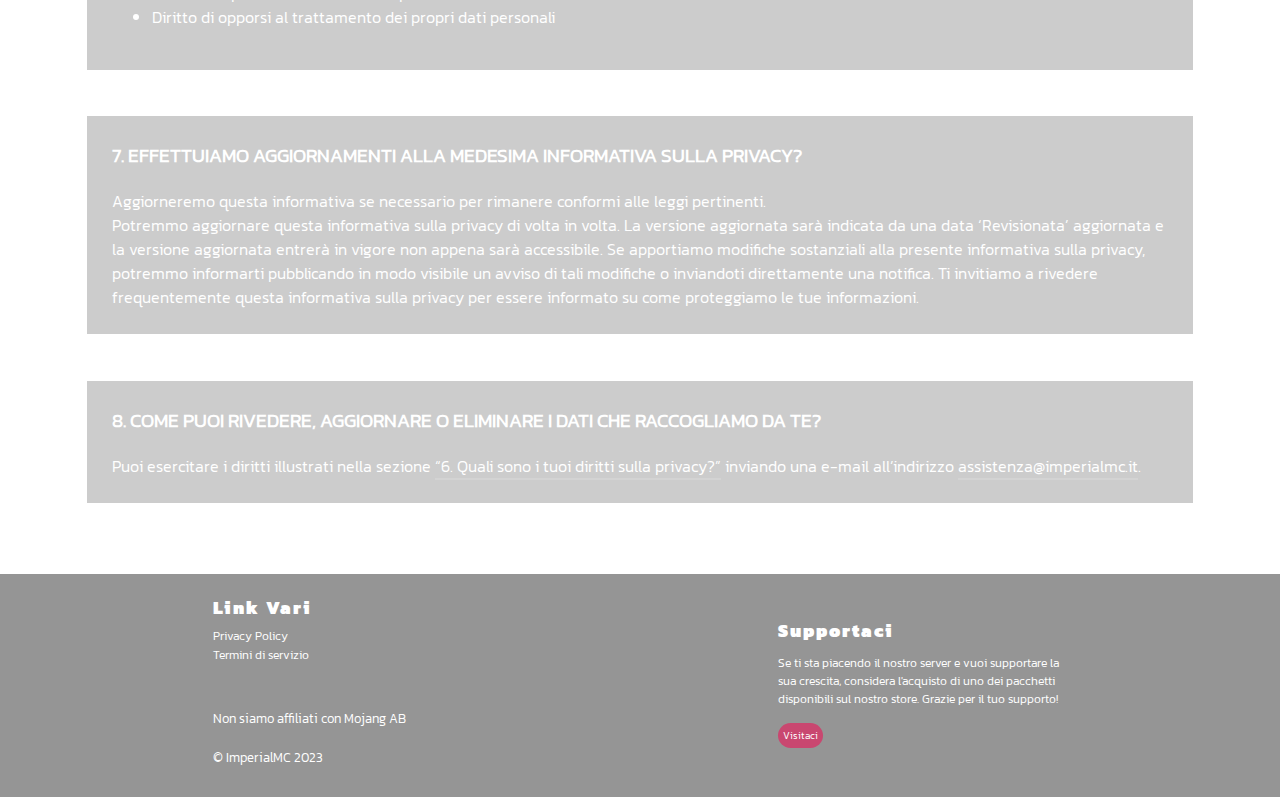
==== commit daeaf8dd: "Fix issues" ====
--- a/privacy.html
+++ b/privacy.html
@@ -9,9 +9,9 @@
     <meta name="viewport" content="width=device-width, initial-scale=1.0">
     <title>ImperialMC | Privacy Policy</title>
     <link rel="stylesheet" href="css/swiper-bundle.min.css?v=1.0.0">
-    <link rel="stylesheet" href="css/style.css?v=2.1">
+    <link rel="stylesheet" href="css/style.css?v=2.6">
     <link rel="shortcut icon" href="img/icon.png" type="image/x-icon">
-    <script async="false" src="js/fontawesome.js"></script>
+    <script async="false" src="js/fontawesome.js?v=1.0.0"></script>
 </head>
 
 <body>
@@ -52,10 +52,12 @@
         </nav>
         <div class="container">
             <div class="statz left">
-                <span class="span-header right" id="players-mc"></span>
-                <img src="img/minecraft.png" alt="Minecraft server" width="48px" height="auto">
+                <div>
+                    <span class="span-header right" id="players-mc"></span>
+                    <img src="img/minecraft.png" alt="Minecraft server">
+                </div>
                 <p id="copy" class="header-txt first">play.imperialmc.it</p>
-                <span id="clickModal" class="header-txt second">Clicca per copiare</span>
+                <a href="#" title="none" id="clickModal" class="header-txt second">Clicca per copiare</a>
             </div>
             <div class="statz center">
                 <img src="img/logo.png" alt="Imperial Logo" title="Logo" height="auto" width="400px">
@@ -66,19 +68,20 @@
                 </div>
             </div>
             <div class="statz right">
-                <span class="span-header left" id="players-ds"></span>
-                <img src="img/discord-mark-white.png" alt="Discord" width="48px" height="auto">
+                <div>
+                    <span class="span-header left" id="players-ds"></span>
+                    <img src="img/discord_icon.png" alt="Discord">
+                </div>
                 <p class="header-txt first">Entra nel nostro discord</p>
-                <a href="https://discord.com/invite/7rMWN4B6k4">
-                    <p class="header-txt second">Clicca per unirti</p>
-                </a>
+                <a class="header-txt second" href="https://discord.com/invite/7rMWN4B6k4"
+                    title="Minecraft-server">Clicca per unirti</a>
             </div>
         </div>
     </header>
     <main>
         <div class="div-titles">
             <div class="separator"></div>
-            <h1>Privacy Policy</h1>
+            <h2>Privacy Policy</h1>
             <div class="separator"></div>
         </div>
         <section class="privacy">
@@ -247,5 +250,5 @@
         </div>
     </div>
 </body>
-<script src="js/main.js"></script>
+<script src="js/main.js?v=1.0.1"></script>
 </html>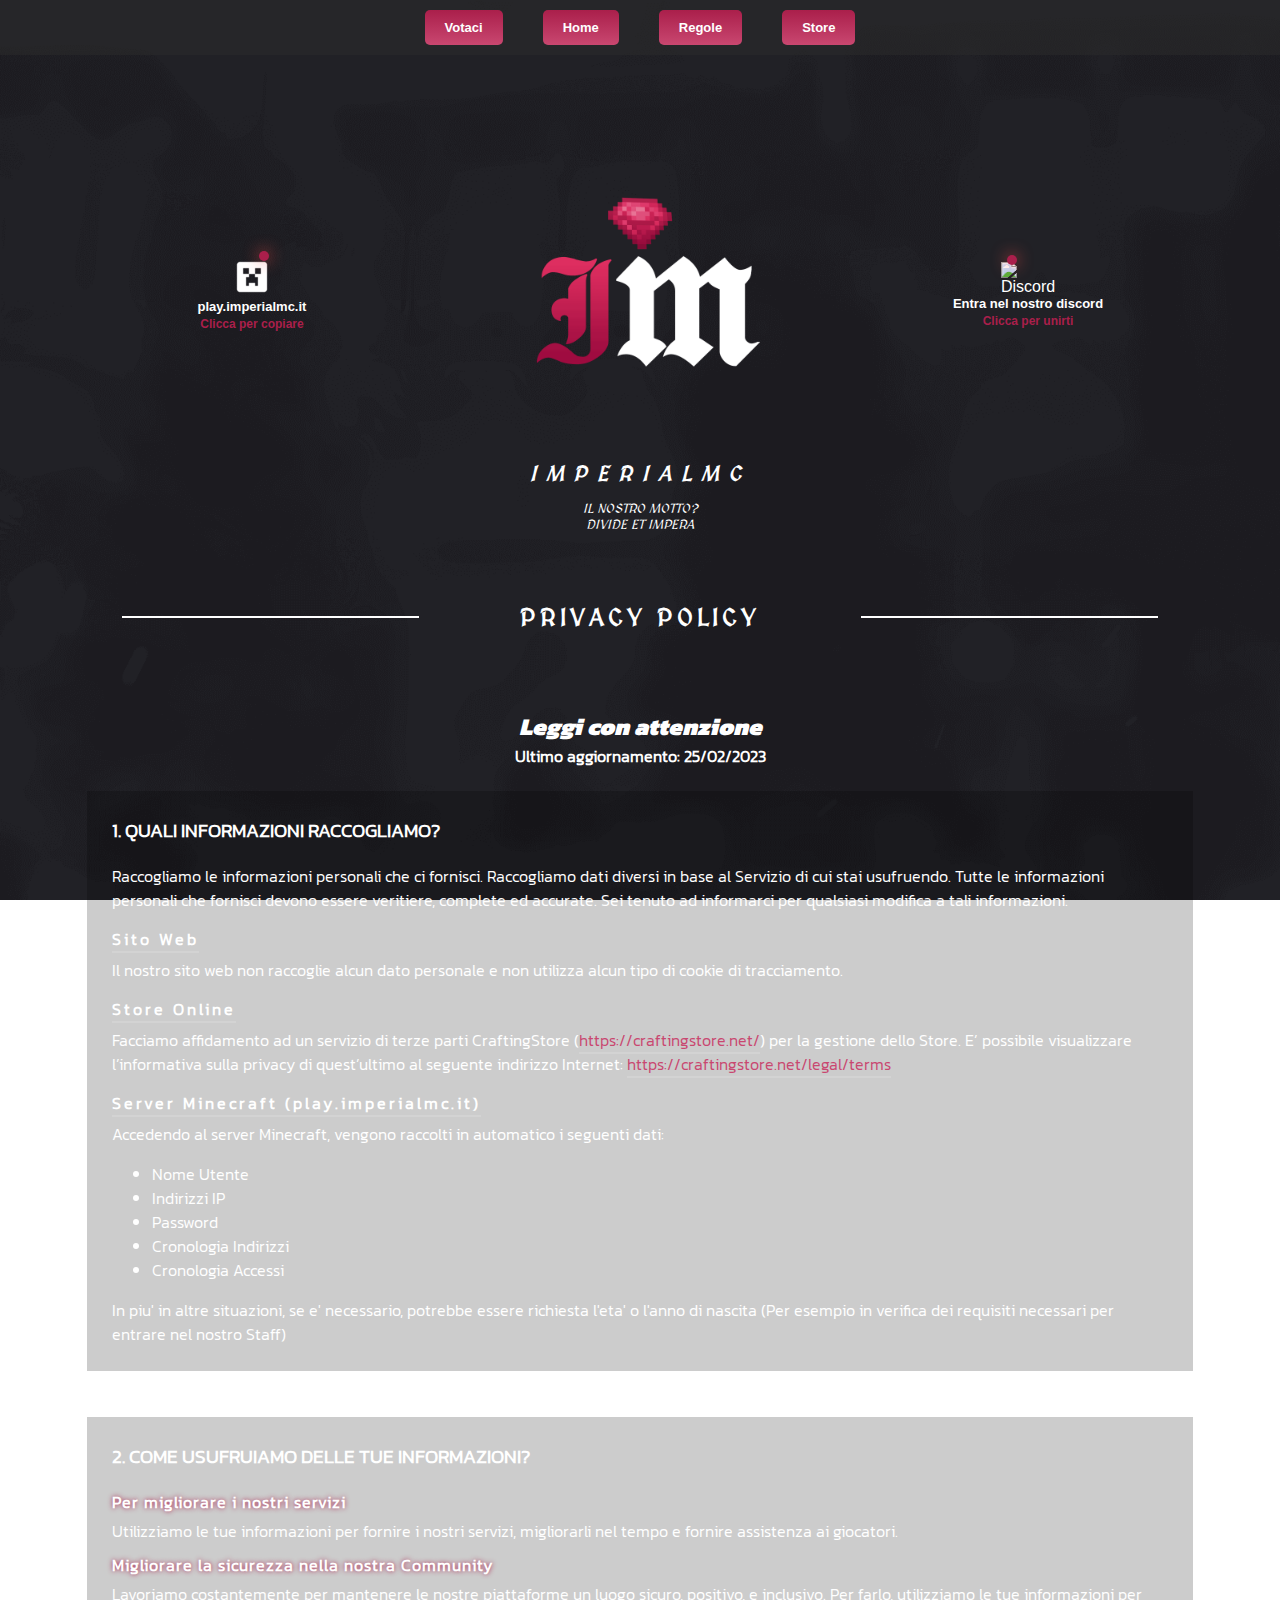
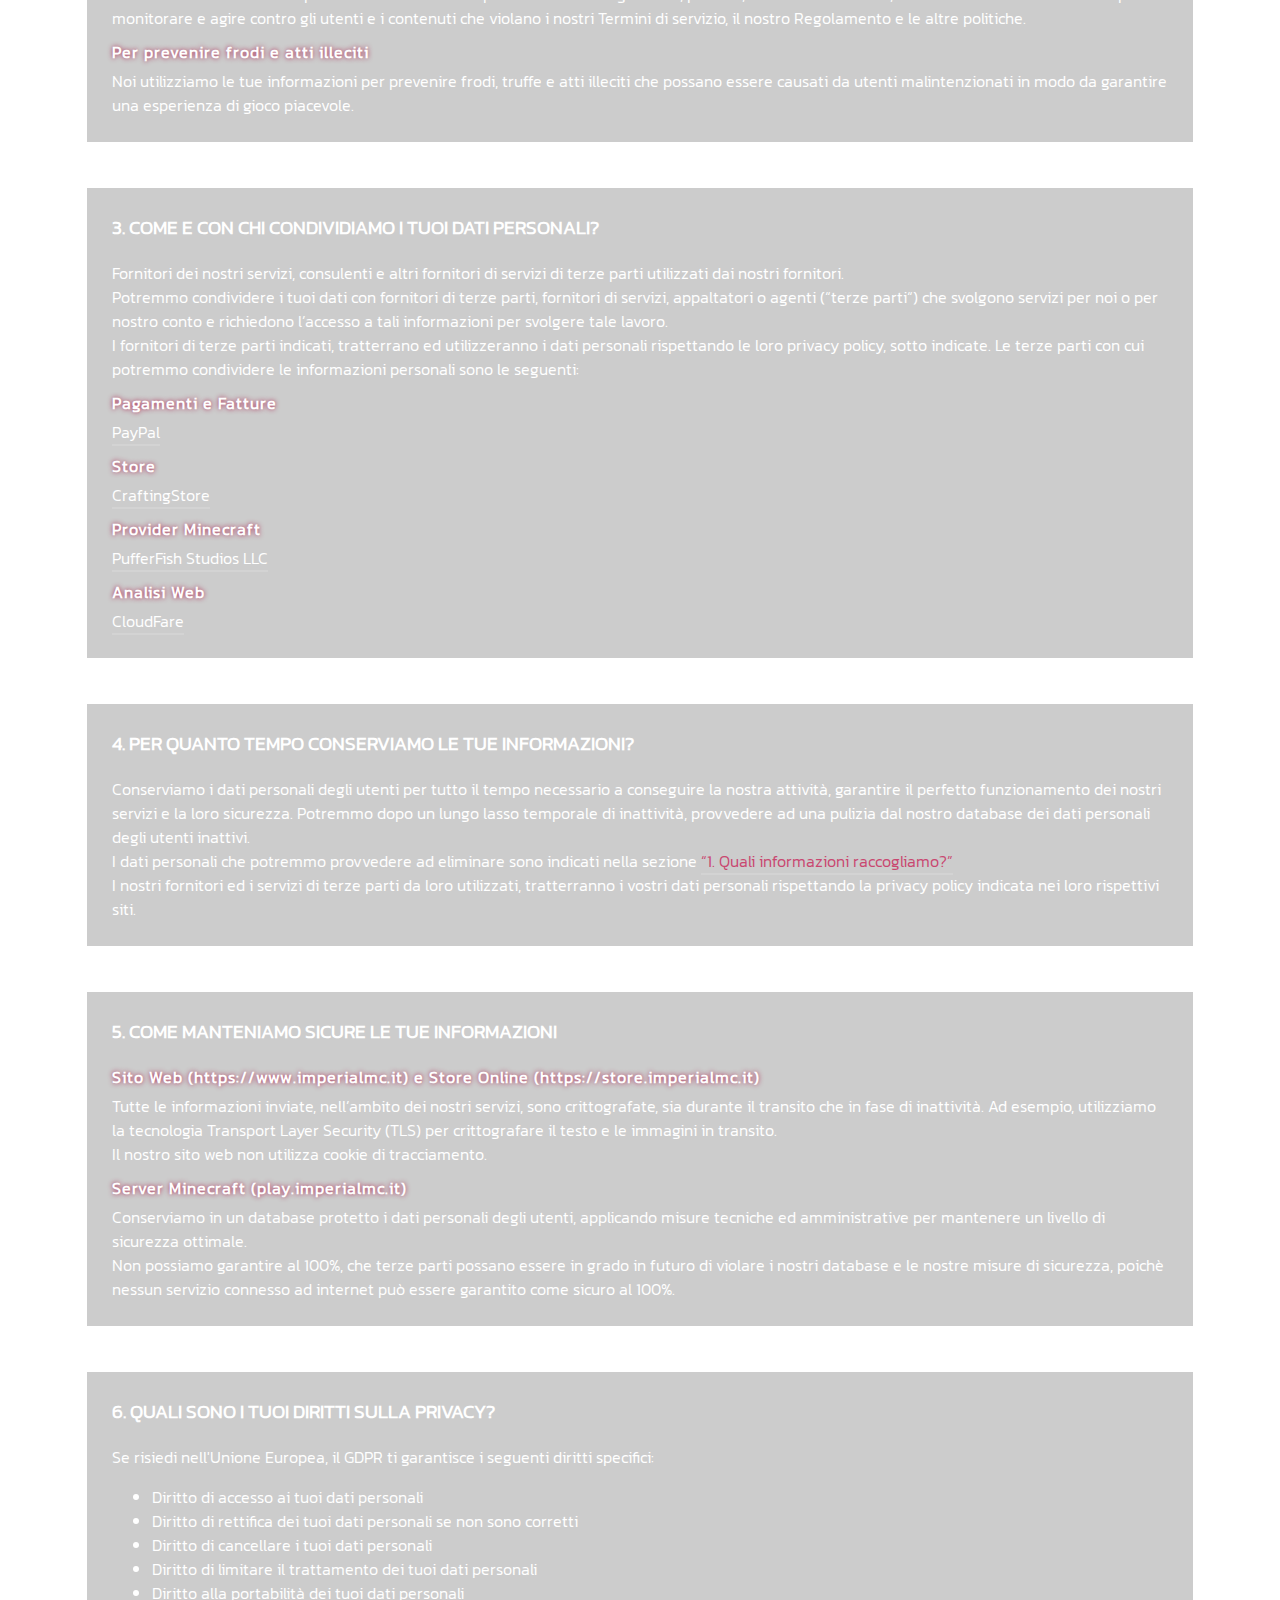
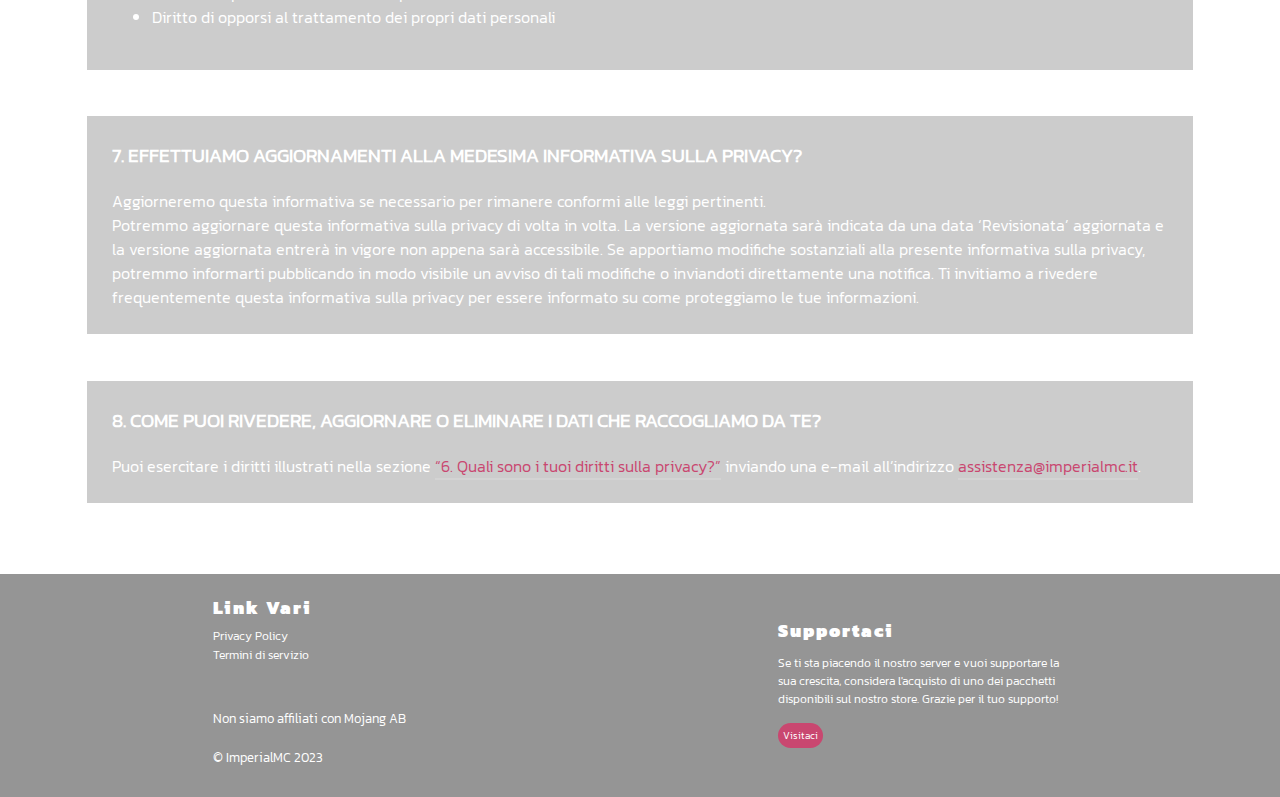
==== commit b1361024: "Merge branch 'main' of https://github.com/ImperialMC/imperialmc.github.io" ====
--- a/privacy.html
+++ b/privacy.html
@@ -9,8 +9,8 @@
     <meta name="viewport" content="width=device-width, initial-scale=1.0">
     <title>ImperialMC | Privacy Policy</title>
     <link rel="stylesheet" href="css/swiper-bundle.min.css?v=1.0.0">
-    <link rel="stylesheet" href="css/style.css?v=2.6">
-    <link rel="shortcut icon" href="img/icon.png" type="image/x-icon">
+    <link rel="stylesheet" href="css/style.css?v=2.8">
+    <link rel="shortcut icon" href="img/icon.ico" type="image/x-icon">
     <script async="false" src="js/fontawesome.js?v=1.0.0"></script>
 </head>
 
--- a/css/style.css
+++ b/css/style.css
@@ -123,7 +123,9 @@
 
 
 
-
+html{
+    scroll-behavior: smooth;
+}
 a {
     color: white;
     text-decoration: none;
@@ -140,6 +142,17 @@
     height: auto;
     margin: 0;
     min-width: 300px;
+}
+article{
+    text-align: center;
+}
+article p.txt{
+    font-family: Medieval;
+    letter-spacing: 3px;
+}
+article p a{
+    color: #c94770;
+
 }
 
 ::selection {
@@ -240,21 +253,22 @@
     position: absolute;
     box-sizing: border-box;
     background-color: #aa1f4b;
-    border-radius: 50%;
+    border-radius: 100%;
 }
 .statz.left img, .statz.right img{
-    width: 48px;
+    width: 36px;
+    height: 36px;
     color: white;
 }
 
 .span-header.right {
-    margin-left: 2.7em;
-    margin-top: -0.9em;
+    top: -20%;
+    left: 70%;
 }
 
 .span-header.left {
-    margin-left: -0.9em;
-    margin-top: -1em;
+    top: -20%;
+    right: 70%;
 }
 
 .header-txt,
@@ -300,6 +314,12 @@
     font-family: Medieval;
     font-style: italic;
 }
+.statz.left div, .statz.right div{
+    position: relative;
+    display: inline-block;
+    width: min-content;
+    height: min-content;
+}
 .statz.center img{
     width: 400px;
     height: 400px;
@@ -326,6 +346,9 @@
     position: absolute;
     visibility: hidden;
     opacity: 0;
+}
+.dropdown-content li:last-child{
+    border: none;
 }
 
 .element {
@@ -486,8 +509,8 @@
     transform: scale(0.95);
 }
 
-.swiper {
-    padding: 5% 0;
+.swiper{
+    padding: 5%!important;
     width: 50%;
     height: 100%;
     cursor: grab;
@@ -798,7 +821,7 @@
         font-size: 13px;
     }
 
-    .statz.statz.center img {
+    .statz.center img {
         width: 150px;
         height: auto;
     }
@@ -818,6 +841,7 @@
 
     .statz.left img, .statz.right img{
         width: 20px;
+        height: 20px;
     }
     .statz p{
         font-size: 9px;
@@ -825,17 +849,17 @@
     .header-txt.second{
         font-size: 7px;
     }
-    .span-header.left {
+   /*  .span-header.left {
         margin-left: -1.4em;
         margin-top: -1em;
     }
     .span-header.right {
         margin-left: 1.1em;
         margin-top: -0.8em;
-    }
+    } */
     .span-header{
-        font-size: 8px;
-        padding: 4px;
+        font-size: 8px!important;
+        padding: 3px;
     }
     .main-content p {
         font-size: 9px;
@@ -849,7 +873,16 @@
         font-size: 10px;
     }
 }
-@media screen and (max-width: 500px) {
+@media screen and (max-width:500px) {
+    .statz.center img{
+        width: 100px!important;
+    }
+    .statz.center div h1{
+        font-size: 11px!important;
+    }
+    .statz.center div p{
+        font-size: 7px!important;
+    }
     .article-content{
         flex-direction: column;
         height: auto;
@@ -890,4 +923,13 @@
     .statz.right{
         display: none;
     }
+    .txt{
+        font-size: 12px;
+    }
+    div#slider{
+        width: 80%;
+    }
+    .swiper{
+        width: 40%;
+    }
 }